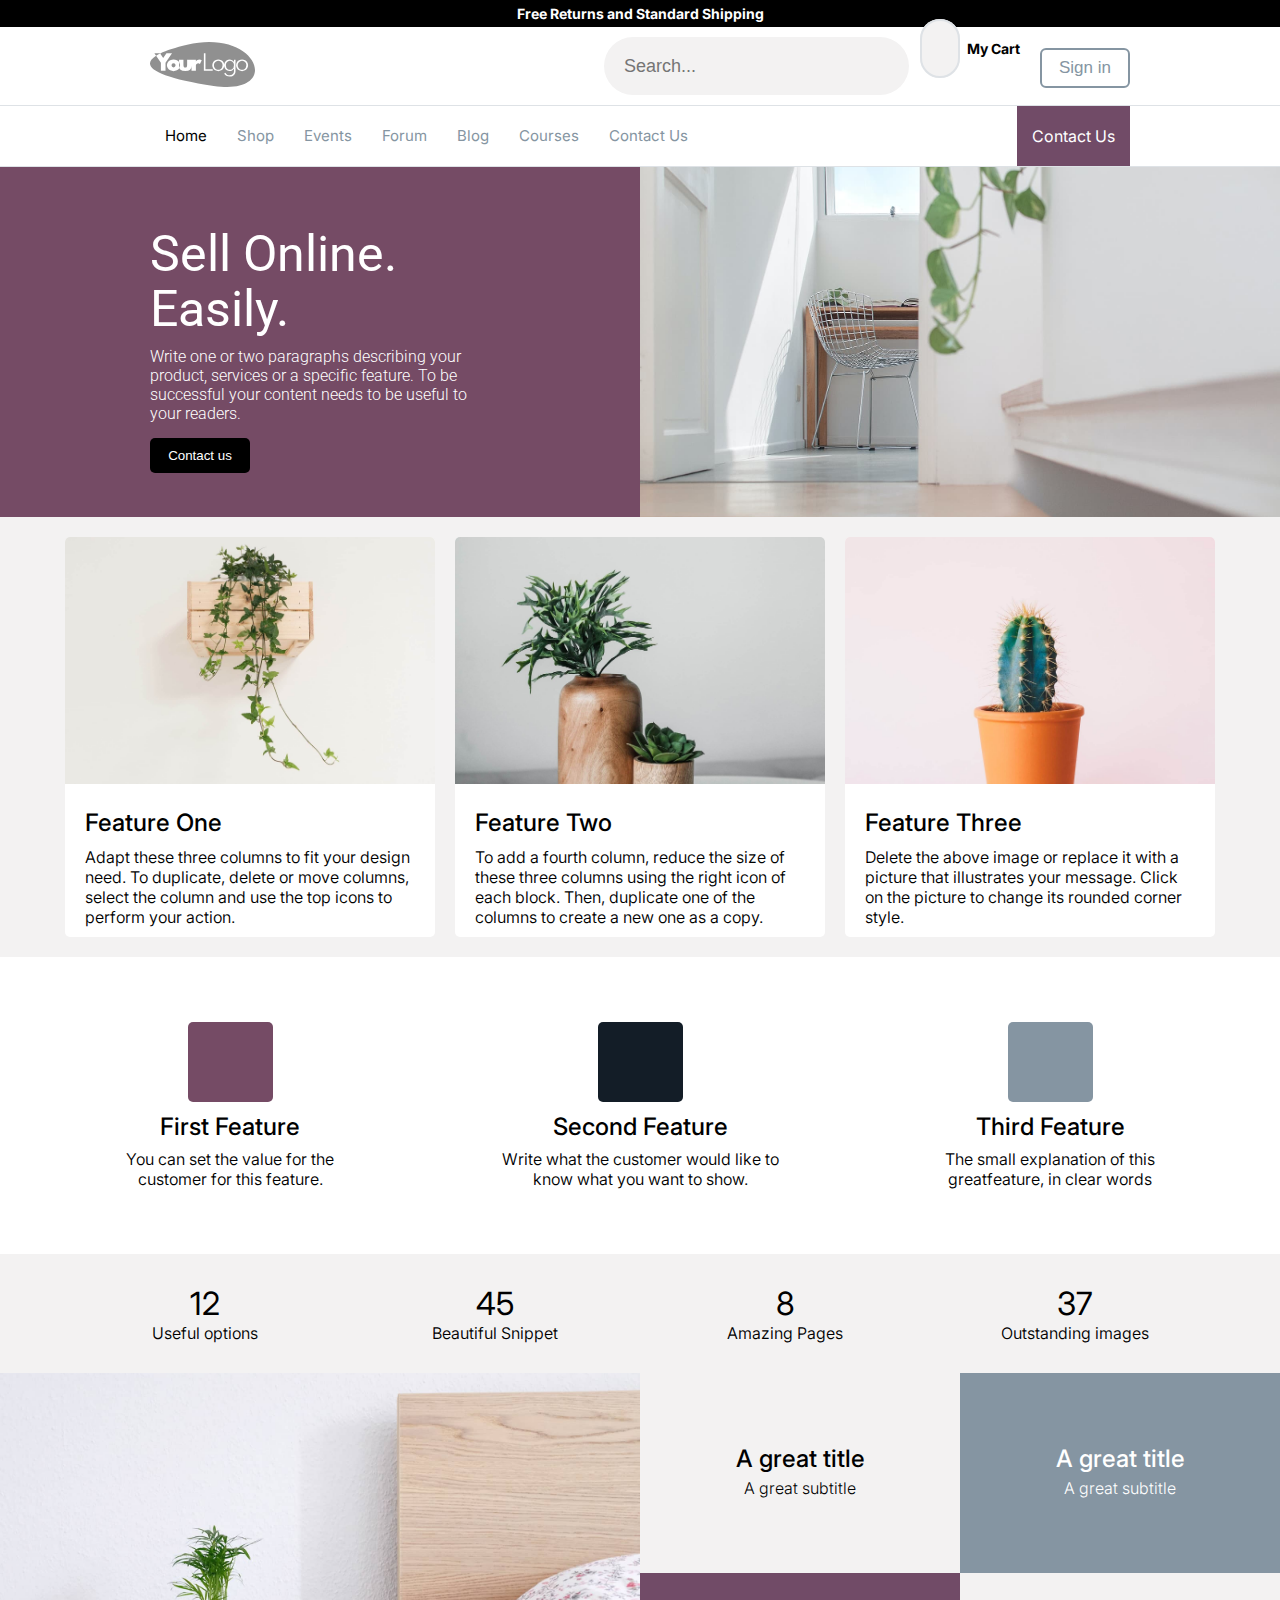
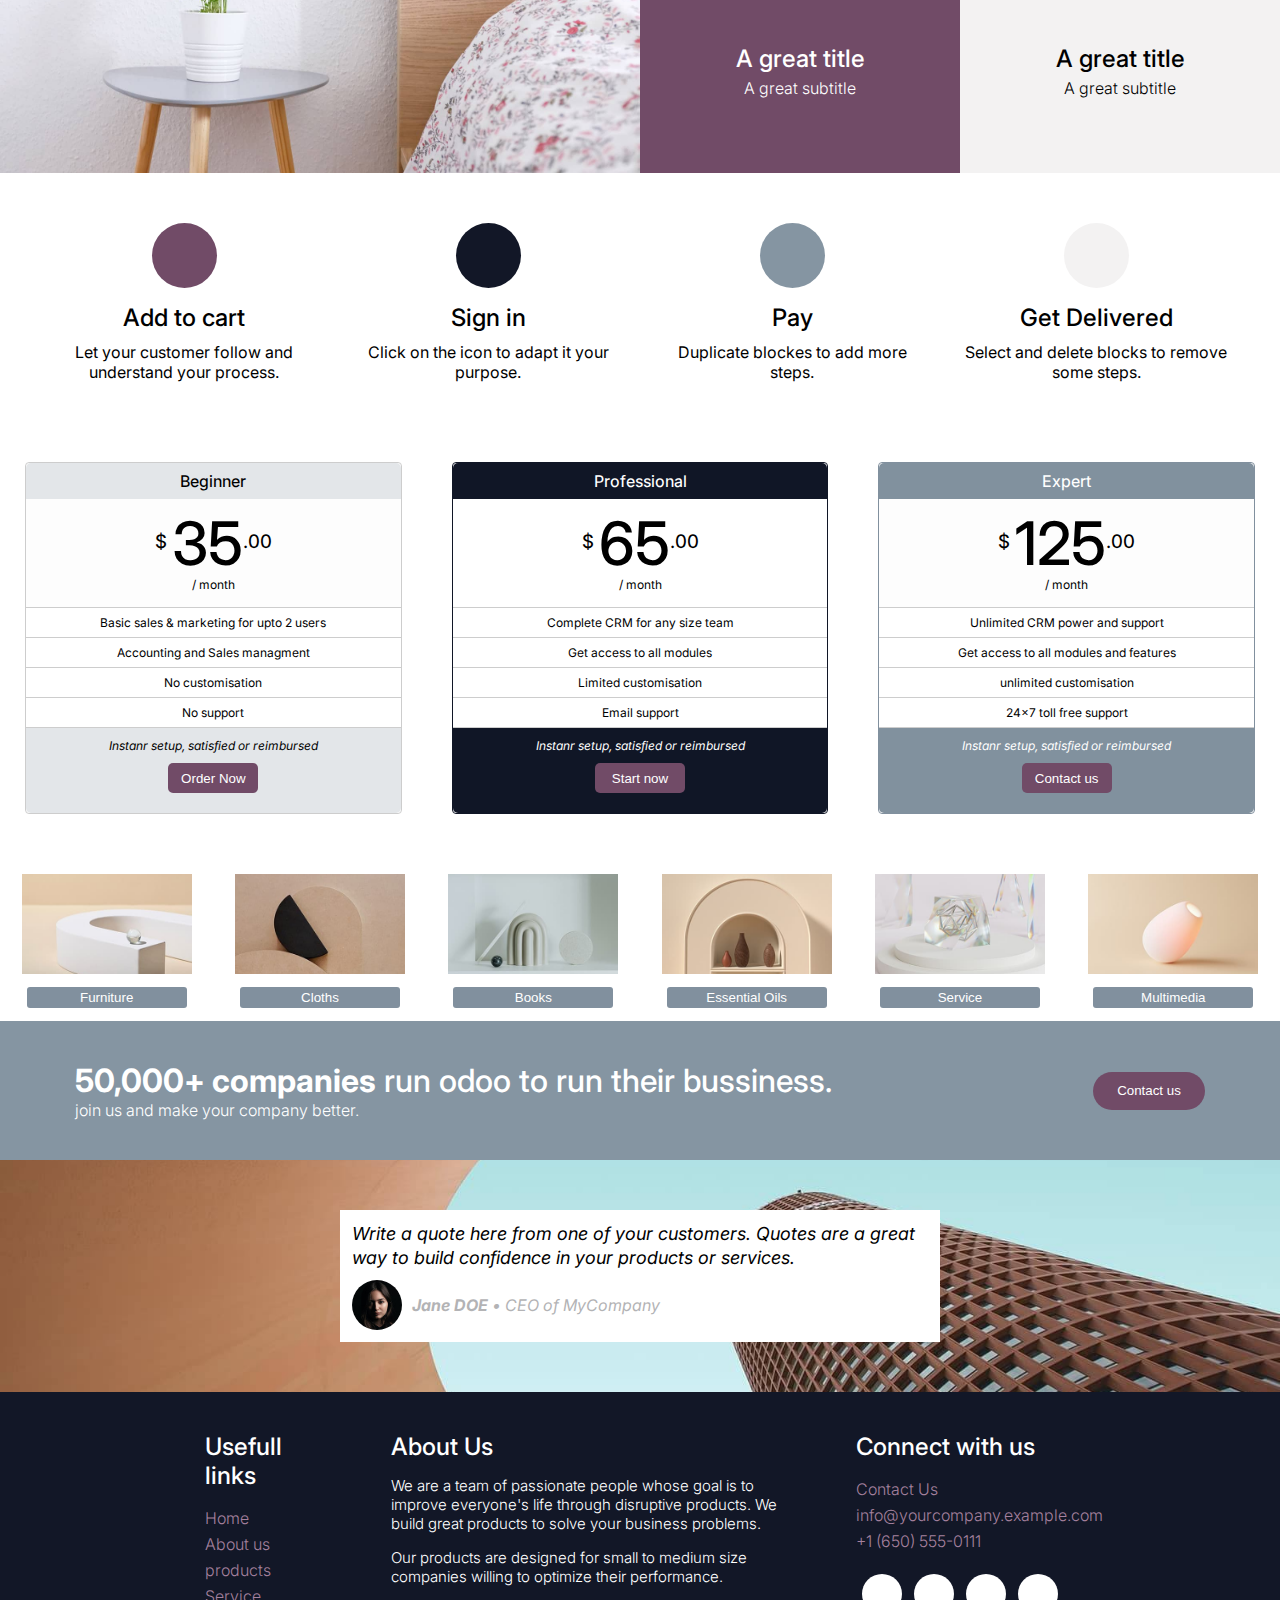
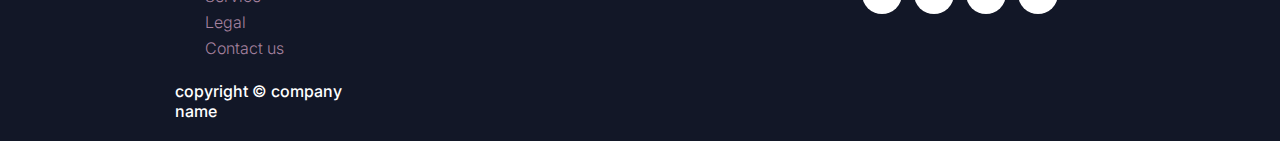
==== index.html @ 42db27fd "NEW : added html file in root and deleted test file" ====
<!DOCTYPE html>
<html lang="en">

<head>
    <meta charset="UTF-8">
    <meta name="viewport" content="width=device-width, initial-scale=1.0">
    <title>odoo - templete</title>
    <!-- CSS Links -->
    <link rel="stylesheet" href="../css/style.css">
    <!-- Font Awesome links -->
    <link rel="stylesheet" href="https://cdnjs.cloudflare.com/ajax/libs/font-awesome/6.5.2/css/all.min.css"
        integrity="sha512-SnH5WK+bZxgPHs44uWIX+LLJAJ9/2PkPKZ5QiAj6Ta86w+fsb2TkcmfRyVX3pBnMFcV7oQPJkl9QevSCWr3W6A=="
        crossorigin="anonymous" referrerpolicy="no-referrer" />
    <!-- google fonts  -->
    <link rel="preconnect" href="https://fonts.googleapis.com">
    <link rel="preconnect" href="https://fonts.gstatic.com" crossorigin>
    <link href="https://fonts.googleapis.com/css2?family=Inter:wght@100..900&display=swap" rel="stylesheet">
    <link
        href="https://fonts.googleapis.com/css2?family=Roboto:ital,wght@0,100;0,300;0,400;0,500;0,700;0,900;1,100;1,300;1,400;1,500;1,700;1,900&display=swap"
        rel="stylesheet">




</head>

<body>
    <!-- header div  -->
    <header class="header">
        <div class="top_bar">
            <h3>Free Returns and Standard Shipping</h3>
        </div>
        <div class="nav_container">


            <div class="navbar">
                <div class="logo">
                    <img src="../images/odoologo.svg" alt="logo">
                </div>
                <div class="rightnav">
                    <div class="search">

                        <form action="">
                            <input type="text" placeholder="Search..." name="search" class="search_input">
                            <button type="submit" class="search_btn"><i
                                    class="fa-solid fa-magnifying-glass search_icon"></i></button>
                        </form>
                    </div>

                    <div class="small">



                        <div class="cart_sm">
                            <i class="fa-solid fa-cart-shopping"></i>
                        </div>

                        <div class="menu_sm">
                            <i class="fa-solid fa-bars"></i>
                        </div>
                    </div>

                    <div class="cart">
                        <i class="fa-solid fa-cart-shopping cart_icon"></i> <span class="cart_span">My Cart</span>
                    </div>
                    <button class="signin">Sign in</button>
                </div>
            </div>

        </div>
        <div class="menu">
            <div class="left_menu">
                <ul class="menu_ul">
                    <a href="" class="menu_link active">
                        <li>Home</li>
                    </a>
                    <a href="" class="menu_link">
                        <li>Shop</li>
                    </a>
                    <a href="" class="menu_link">
                        <li>Events</li>
                    </a>
                    <a href="" class="menu_link">
                        <li>Forum</li>
                    </a>
                    <a href="" class="menu_link">
                        <li>Blog</li>
                    </a>
                    <a href="" class="menu_link">
                        <li>Courses</li>
                    </a>
                    <a href="" class="menu_link">
                        <li>Contact Us</li>
                    </a>

                </ul>
            </div>
            <div class="right_menu">
                <a href="" class="rightMenuLink">Contact Us</a>
            </div>
        </div>
    </header>
    <!-- main page div  -->
    <div class="main_container">
        <div class="main_left_section">
            <div class="page_content">

                <h1>Sell Online.<br>Easily.</h1>
                <p>Write one or two paragraphs describing your product, services or a specific feature. To be successful
                    your content needs to be useful to your readers.</p>
                <button>Contact us</button>
            </div>
        </div>
        <div class="main_right_section">
            <img src="../images/odoobg.jpeg" alt="Interior">
        </div>
    </div>
    <!-- card section  -->
    <div class="card_container">


        <div class="inside_section">
            <div class="card_one main_cards">
                <div class="card_top">
                    <img src="../images/box1.jpeg" alt="">
                </div>
                <div class="card_bottom">
                    <h2>Feature One</h2>
                    <p>Adapt these three columns to fit your design need. To duplicate, delete or move columns, select
                        the column and use the top icons to perform your action.</p>

                </div>
            </div>
            <div class="card_two main_cards">
                <div class="card_top">
                    <img src="../images/box2.jpeg" alt="">
                </div>
                <div class="card_bottom">
                    <h2>Feature Two</h2>
                    <p>To add a fourth column, reduce the size of these three columns using the right icon of each
                        block. Then, duplicate one of the columns to create a new one as a copy.

                    </p>
                </div>
            </div>
            <div class="card_three main_cards">
                <div class="card_top">
                    <img src="../images/box3.jpeg" alt="">
                </div>
                <div class="card_bottom">
                    <h2>Feature Three</h2>
                    <p>Delete the above image or replace it with a picture that illustrates your message. Click on the
                        picture to change its rounded corner style.</p>

                </div>
            </div>
        </div>
    </div>
    <!-- feature container  -->
    <div class="feature_container">
        <div class="feature_items">
            <div class="content_feature_items item_one">
                <div class="item_icon">
                    <i class="fa-solid fa-gear item_icon_one"></i>

                </div>
                <div class="item_text">
                    <h2>First Feature</h2>
                    <p>You can set the value for the customer for this feature.</p>
                </div>
            </div>
            <div class="item_two content_feature_items">
                <div class="item_icon">
                    <i class="fa-regular fa-image item_icon_two"></i>
                </div>
                <div class="item_text">
                    <h2>Second Feature</h2>
                    <p>Write what the customer would like to know what you want to show.</p>
                </div>
            </div>
            <div class="item_two content_feature_items">
                <div class="item_icon">
                    <i class="fa-brands fa-envira item_icon_three"></i>
                </div>
                <div class="item_text">
                    <h2>Third Feature</h2>
                    <p>The small explanation of this greatfeature, in clear words</p>
                </div>
            </div>
        </div>
    </div>
    <!-- digit section  -->
    <div class="digit_container">
        <div class="digit_container_items">
            <div class="digit_col_one digit_col">
               <div class="digit_row">
                <h1>12</h1>
                <p>Useful options</p>
               </div>
            </div>
            <div class="digit_col_two digit_col">
                <div class="digit_row">
                    <h1>45</h1>
                    <p>Beautiful Snippet</p>
                   </div>
            </div>
            <div class="digit_col_three digit_col">
                <div class="digit_row">
                    <h1>8</h1>
                    <p>Amazing Pages</p>
                   </div>
            </div>
            <div class="digit_col_four digit_col">
                <div class="digit_row">
                    <h1>37</h1>
                    <p>Outstanding images</p>
                   </div>
            </div>
        </div>
    </div>
    <!-- image with title section  -->
    <div class="portfolio_section">
        <div class="left_portfolio">
            <img src="../images/section5.jpeg" alt="">
        </div>
        <div class="right_pportfolio">
            <div class="portfolio_row_one">
                <div class="portfolio_col_one dark_color">
                    <h2>A great title</h2>
                    <p>A great subtitle</p>
                </div>
                <div class="portfolio_col_two light_color">
                    <h2>A great title</h2>
                    <p>A great subtitle</p>
                </div>
            </div>
            <div class="portfolio_row_two">
                <div class="portfolio_col_three light_color">
                    <h2>A great title</h2>
                    <p>A great subtitle</p>
                </div>
                <div class="portfolio_col_four dark_color">
                    <h2>A great title</h2>
                    <p>A great subtitle</p>
                </div>
            </div>
        </div>
    </div>
  
    <!-- explain section  -->
    <div class="explain_container">
        <div class="explain_items_container">
            
            <div class="explain_item_one explain_items">
                <i class="fas fa-shopping-basket exlain_icon_one"></i>
                <h2 class="exlain_heading">Add to cart</h2>
                <p class="exlain_para">Let your customer follow and understand your process.</p>
            </div>
            <div class="explain_item_two explain_items">
                <i class="fa-solid fa-lock exlain_icon_two"></i>
                <h2 class="exlain_heading">Sign in</h2>
                <p class="exlain_para">Click on the icon to adapt it your purpose.</p>
            </div>
            <div class="explain_item_three explain_items">
                <i class="fa-brands fa-paypal exlain_icon_three"></i>
                <h2 class="exlain_heading">Pay</h2>
                <p class="exlain_para">Duplicate blockes to add more steps.</p>
            </div>
            <div class="explain_item_four explain_items">
                <i class="fa-solid fa-plane exlain_icon_four"></i>
                <h2 class="exlain_heading">Get Delivered</h2>
                <p class="exlain_para">Select and delete blocks to remove some steps.</p>
            </div>
        </div>
    </div>
    <!-- pricing section  -->
    <div class="pricing_container">
        <div class="pricing_item">
            <div class="pricing_card_one all_item_pricing">

                <div class="pricing_card_item_one section_one card_one_section_one_bg">
                    <h4>Beginner</h4>
                </div>
            
                <div class="pricing_card_item_one section_two card_one_section_two_bg">
                    <h3> $ <span class="price_span">35</span>.00</h3>
                    <p>/ month</p>
                </div>
            
                <div class="pricing_card_item_one section_three">
                    <p>Basic sales & marketing for upto 2 users</p>
            
                </div>
            
                <div class="pricing_card_item_one section_four">
                    <p>Accounting and Sales managment</p>
            
                </div>
                <div class="pricing_card_item_one section_five">
                    <p>No customisation</p>
            
                </div>
                <div class="pricing_card_item_one section_six">
                    <p>No support</p>
            
                </div>
                <div class="pricing_card_item_one section_seven card_one_section_seven_bg">
                    <p>Instanr setup, satisfied or reimbursed</p>
                    <button class="pricing_btn">Order Now</button>
                </div>
            
            </div>
            
            <!-- second card  -->
            
            <div class="pricing_card_two all_item_pricing">
            
                <div class="pricing_card_item_two section_one card_two_section_one_bg">
                    <h4>Professional</h4>
                </div>
            
                <div class="pricing_card_item_two section_two card_two_section_two_bg">
                    <h3> $ <span class="price_span">65</span>.00</h3>
                    <p>/ month</p>
                </div>
            
                <div class="pricing_card_item_two section_three">
                    <p>Complete CRM for any size team</p>
            
                </div>
            
                <div class="pricing_card_item_two section_four">
                    <p>Get access to all modules</p>
            
                </div>
                <div class="pricing_card_item_two section_five">
                    <p>Limited customisation</p>
            
                </div>
                <div class="pricing_card_item_two section_six">
                    <p>Email support</p>
            
                </div>
                <div class="pricing_card_item_two section_seven card_two_section_seven_bg">
                    <p>Instanr setup, satisfied or reimbursed</p>
                    <button class="pricing_btn">Start now</button>
                </div>
            
            </div>
            
            
            <!-- card three  -->
            
            <div class="pricing_card_three all_item_pricing">
            
                <div class="pricing_card_item_three section_one card_three_section_one_bg">
                    <h4>Expert</h4>
                </div>
            
                <div class="pricing_card_item_three section_two card_three_section_two_bg">
                    <h3> $ <span class="price_span">125</span>.00</h3>
                    <p>/ month</p>
                </div>
            
                <div class="pricing_card_item_three section_three">
                    <p>Unlimited CRM power and support</p>
            
                </div>
            
                <div class="pricing_card_item_three section_four">
                    <p>Get access to all modules and features</p>
            
                </div>
                <div class="pricing_card_item_three section_five">
                    <p>unlimited customisation</p>
            
                </div>
                <div class="pricing_card_item_three section_six">
                    <p>24x7 toll free support </p>
            
                </div>
                <div class="pricing_card_item_three section_seven card_three_section_seven_bg">
                    <p>Instanr setup, satisfied or reimbursed</p>
                    <button class="pricing_btn">Contact us</button>
                </div>
            
            </div>
        </div>
    </div>

    <div class="products_container">
        <div class="product_row monitor_view">
            <div class="product_col product_one">
                <div class="product_img">
                    <img src="../images/product1.jpeg" alt="">
                </div>
                <div class="product_title">
                    <button class="product_btn">Furniture</button>
                </div>
            </div>
            <div class="product_col product_two">
                <div class="product_img">
                    <img src="../images/product2.jpeg" alt="">
                </div>
                <div class="product_title">
                    <button class="product_btn">Cloths</button>

                </div>
            </div>
            <div class="product_col product_three">
                <div class="product_img">
                    <img src="../images/product3.jpeg" alt="">
                </div>
                <div class="product_title">
                    <button class="product_btn">Books</button>

                </div>
            </div>
            <div class="product_col product_four">
                <div class="product_img">
                    <img src="../images/product4.jpeg" alt="">

                </div>
                <div class="product_title">
                    <button class="product_btn">Essential Oils</button>

                </div>
            </div>
            <div class="product_col product_five">
                <div class="product_img">
                    <img src="../images/product5.jpeg" alt="">

                </div>
                <div class="product_title">
                    <button class="product_btn">Service</button>

                </div>
            </div>
            <div class="product_col product_six">
                <div class="product_img">
                    <img src="../images/product6.jpeg" alt="">

                </div>
                <div class="product_title">
                    <button class="product_btn">Multimedia</button>

                </div>
            </div>

        </div>
    </div>

    <div class="contact_container">
        <div class="text_area">
            <h1><b>50,000+ companies</b> run odoo to run their bussiness.</h1>
            <p>join us and make your company better.</p>
        </div>
        <div class="contact_btn">
            <button>Contact us</button>
        </div>
    </div>

    <div class="review-section">
        <div class="review-slide">

            <div class="quote-box">
                <p class="quote">Write a quote here from one of your customers. Quotes are a great way to build confidence in your products or services.</p>
                <div class="author">
                    <img src="../images/avatar.jpeg" alt="Jane Doe" class="avatar">
                    <p class="author-info"> <b>Jane DOE </b> • CEO of MyCompany</p>
                </div>
            </div>

        </div>
    </div>

    <div class="footer_container">
        <div class="footer_items">
            <div class="footer_row_one footer_row">
                <h4>Usefull links</h4>
                <ul>
                    <li>Home</li>
                    <li>About us</li>
                    <li>products</li>
                    <li>Service</li>
                    <li>Legal</li>
                    <li>Contact us</li>
                </ul>
            </div>
            <div class="footer_row_two footer_row">
                <h4>About Us</h4>
                <p>We are a team of passionate people whose goal is to improve everyone's life through disruptive products. We build great products to solve your business problems.</p>
                <p>Our products are designed for small to medium size companies willing to optimize their performance.</p>
            </div>
            <div class="footer_row_three footer_row">
                <h4>Connect with us</h4>
                <ul>
                    <li><i class="fa-solid fa-comment"></i> Contact Us</li>
                    <li><i class="fa-solid fa-phone"></i></i> info@yourcompany.example.com</li>
                    <li><i class="fa-solid fa-envelope"></i></i> +1 (650) 555-0111</li>

                </ul>
                <div class="social_links">
                    <i class="fa-brands fa-facebook-f "></i>
                    <i class="fa-brands fa-x-twitter "></i>
                    <i class="fa-brands fa-linkedin-in "></i>
                    <i class="fa-solid fa-house "></i>
                </div>
            </div>
            <div class="copyright_area">
                <p>copyright &copy; company name</p>
            </div>
        </div>
    </div>
   
</body>

</html>
---- css/style.css ----
@import url('https://fonts.googleapis.com/css2?family=Inter:wght@100..900&display=swap');
@import url('https://fonts.googleapis.com/css2?family=Roboto:ital,wght@0,100;0,300;0,400;0,500;0,700;0,900;1,100;1,300;1,400;1,500;1,700;1,900&display=swap');

/* General CSS */

* {
    margin: 0;
    padding: 0;

}

.small {
    display: none;
}

.review_container {
    display: flex;
    justify-content: center;
    background: url(../images/sliderimg.jpeg);
    height: 300px;
    width: 100%;
    object-fit: cover;

}

.review-section {
    background-image: url('/images/sliderimg.jpeg'); 
    background-size: cover;
    background-position: center;
    padding: 50px 0;
    display: flex;
    justify-content: center;
    align-items: center;
}

.review-slide {
    display: flex;
    align-items: center;
    width: 80%;
    max-width: 600px;
}


.quote-box {
    background-color: white;
    padding: 12px 12px;
    position: relative;
    font-family: 'Inter';
    font-weight: 400;
    font-style: italic;
    line-height: 24px;
}

.quote {
    font-size: 18px;
    margin: 0 0 10px;
}

.author {
    display: flex;
    align-items: center;
  
}

.avatar {
    width: 50px;
    height: 50px;
    border-radius: 50%;
    margin-right: 10px;
}

.author-info {
    font-family: 'Inter';
    font-weight: 400;
    color: #b3b3b5;
}




/* this items will be displyed on in mobile and tablet */

/* Big screen */
@media only screen And (min-width: 1400px) {


    .top_bar {
        background-color: black;
        color: white;
        display: flex;
        justify-content: center;
        padding: 5px 0;

        font-family: 'Inter';
        font-size: 12px;


    }

    .navbar {
        border-bottom: 1px solid #dee2e6;
        padding: 10px 175px;
        display: flex;
        justify-content: space-between;
        align-items: center;
        box-sizing: border-box;
        font-family: 'Inter';
        font-size: 12px;
    }

    .logo {
        width: 105px;
    }

    .rightnav {
        display: flex;

    }

    .search_input {
        height: 58px;
        width: 285px;
        border: none;
        background-color: #f3f2f2;
        border-radius: 45px;
        padding-left: 20px;
        font-size: 18px;

    }

    .search_btn {

        background-color: #f3f2f2;
        border: none;
        position: relative;
        right: 38px;
        font-size: 18px;

    }

    .cart {
        padding-left: 35px;
    }

    .cart_icon {
        background-color: #f3f2f2;
        font-size: 15px;
        padding: 18px;
        border: 2px solid #dee2e6;
        border-radius: 30px;
        position: relative;
        right: 27px;
        top: 2px;
    }

    .cart_span {
        font-weight: bold;
        font-size: 14px;
        position: relative;
        right: 20px;
        top: 2px;

    }

    .signin {
        height: 40px;
        width: 90px;
        background-color: #ffffff;
        border: 2px solid #8595a2;
        border-radius: 6px;
        position: relative;
        top: 11px;
        font-size: 17px;
        color: #8595a2;
    }

    .menu {
        display: flex;
        justify-content: space-between;
        padding: 0px 175px;
        border-bottom: 1px solid #dee2e6;



    }

    .menu_ul {
        display: flex;
        list-style: none;
    }

    .menu_link {
        color: #8595a2;
        padding: 20px 15px;
        font-size: 15px;
        font-family: 'Inter';
        text-decoration: none;
    }

    .menu_ul,
    .active {
        color: black;

    }

    .right_menu {
        display: flex;
        align-items: center;
    }

    .rightMenuLink {
        padding: 20px 15px;
        color: white;
        font-size: 16px;
        background-color: #714b67;
        text-decoration: none;
        font-family: 'Inter';

    }

    .main_container {
        display: flex;
        width: 100%;
        height: 350px;
        overflow: hidden;
        flex-direction: row;
    }

    .main_left_section {
        background-color: #754b65;
        color: white;
        width: 40%;
        display: flex;
        flex-direction: column;

    }


    .page_content {

        padding: 20px 53px;
        position: relative;
        top: 60px;

    }

    .page_content h1 {
        font-family: "Roboto", sans-serif;
        font-weight: 400;
        font-style: normal;
        font-size: 50px;
        line-height: 55px;
    }

    .page_content p {
        font-family: "Roboto", sans-serif;
        font-weight: 300;
        font-style: normal;
        padding: 10px 0;
    }

    .page_content button {
        width: 100px;
        height: 35px;
        background-color: black;
        margin: 5px 0;
        color: #ffffff;
        border: none;
        border-radius: 5px;
    }

    .main_right_section {
        width: 60%;
    }

    .main_right_section img {
        width: 100%;
        height: 100%;
        object-fit: cover;
    }

    .card_container {
        background-color: #f3f2f2;
        box-sizing: border-box;


    }

    .inside_section {

        display: flex;
        justify-content: center;
        align-items: center;
        flex-wrap: wrap;
        padding: 0px 0;

    }

    .main_cards {
        background-color: #ffffff;
        border-radius: 5px;
        height: 420px;
        width: 390px;
        margin: 20px 30px;

    }

    .card_bottom {

        padding: 10px 20px;

    }

    .card_bottom h2 {
        font-family: 'Inter';
        font-weight: 500;
        padding: 10px 0;
    }

    .card_bottom p {
        font-family: 'Inter';
        font-weight: 350;

    }

    .card_top img {
        width: 100%;
        height: 100%;
        object-fit: cover;

        border-radius: 5px 5px 0 0;

    }

    .feature_items {
        box-sizing: border-box;
        /* padding: 20px 175px; */
        display: flex;
        justify-content: center;
        flex-wrap: wrap;
    }

    .content_feature_items {
        width: 20rem;
        margin: 65px 73px;

    }

    .item_icon {
        display: flex;
        justify-content: center;


    }

    .item_text {
        padding: 0px 20px;
    }

    .item_icon i {
        display: flex;
        justify-content: center;
        font-size: 30px;
        width: 85px;
        height: 80px;
        align-items: center;
        border-radius: 5px;
    }

    .item_icon_one {
        background-color: #754b65;
        color: #ffffff;
    }

    .item_icon_two {
        background-color: rgb(19, 29, 39);
        color: #ffffff;
    }

    .item_icon_three {
        background-color: #8595a2;
        color: #ffffff;
    }

    .item_text h2 {
        font-family: 'Inter';
        font-weight: 500;
        display: flex;
        justify-content: center;
        padding: 10px 0 8px 0px;

    }

    .item_text p {
        font-family: 'Inter';
        font-weight: 350;
        display: flex;
        text-align: center;


    }

    .digit_container {
        background-color: #f3f2f2;
        box-sizing: border-box;

    }

    .digit_container_items {
        display: flex;
        justify-content: center;

    }

    .digit_col {
        width: 15rem;
        margin: 30px 50px;

    }

    .digit_row h1 {
        display: flex;
        justify-content: center;
        font-family: 'Inter';
        font-weight: 400;
    }

    .digit_row p {
        display: flex;
        justify-content: center;

        font-family: 'Inter';
        font-weight: 350;
    }

    .portfolio_section {
        width: 100%;
        display: flex;
        flex-direction: row;
        height: 400px;
        overflow: hidden;
    }

    .left_portfolio {
        width: 50%;
        display: flex;
        flex-direction: column;
    }

    .left_portfolio img {
        width: 100%;
        height: 100%;
        object-fit: cover;


    }

    .right_pportfolio {
        width: 50%;
        display: flex;

    }

    .portfolio_row_one {
        display: flex;
        flex-direction: column;
        width: 50%;
    }

    .portfolio_row_two {
        display: flex;
        flex-direction: column;
        width: 50%;

    }

    .portfolio_col_one {
        background-color: #f3f2f2;
        height: 50%;

        display: flex;
        flex-direction: column;
        justify-content: center;
    }

    .portfolio_col_two {
        background-color: #714b67;
        height: 50%;
        display: flex;
        flex-direction: column;
        justify-content: center;
    }

    .portfolio_col_three {
        background-color: #8595a2;
        height: 50%;
        display: flex;
        flex-direction: column;
        justify-content: center;
    }

    .portfolio_col_four {
        background-color: #f3f2f2;
        height: 50%;
        display: flex;
        flex-direction: column;
        justify-content: center;

    }

    .dark_color h2 {
        display: flex;
        justify-content: center;
        font-family: 'Inter';
        font-weight: 500;


    }

    .light_color h2 {
        display: flex;
        justify-content: center;
        font-family: 'Inter';
        font-weight: 500;
        color: #ffffff;


    }

    .dark_color p {
        display: flex;
        justify-content: center;
        font-family: 'Inter';
        font-weight: 300;
        padding: 5px 0;


    }

    .light_color p {
        display: flex;
        justify-content: center;
        font-family: 'Inter';
        font-weight: 300;
        padding: 5px 0;
        color: #ffffff;

    }

    .explain_container {
        box-sizing: border-box;

    }

    .explain_items_container {
        display: flex;
        width: 100%;
        justify-content: center;
        align-items: center;
    }

    .explain_items {
        display: flex;
        justify-content: center;
        align-items: center;
        flex-direction: column;
        padding: 50px 65px;
        box-sizing: border-box;
        width: 22rem;


    }


    .exlain_icon_one {
        background-color: #714b67;
        color: #ffffff;

    }

    .exlain_icon_two {
        background-color: #121727;
        color: #ffffff;
    }

    .exlain_icon_three {
        background-color: #8595a2;
        color: #ffffff;
    }

    .exlain_icon_four {
        background-color: #f3f2f2;
        color: #121727;

    }

    .explain_items i {
        display: flex;
        justify-content: center;
        align-items: center;
        font-size: 26px;
        height: 65px;
        width: 65px;
        border-radius: 50px;
    }

    .exlain_heading {
        font-family: 'Inter';
        font-weight: 500;
        padding: 15px 0px 10px 0;
    }

    .exlain_para {
        font-family: 'Inter';
        font-weight: 400;
        box-sizing: border-box;
        text-align: center;

    }

    .pricing_item {
        display: flex;
        justify-content: center;
        box-sizing: border-box;
        margin: 30px 0;
        align-items: center;

    }

    .section_two {
        padding: 6px 0 15px 0;
        border-bottom: 1px solid #cdcdcd;

    }

    .section_seven {
        padding: 10px 0;
    }

    .section_seven p {
        font-style: italic;
        padding: 10px 0 0 0;
    }

    .section_one h4 {
        font-family: 'Inter';
        font-weight: 450;
        padding: 8px 0;
    }

    .section_two h3 {
        font-family: 'Inter';
        font-weight: 450;
        position: relative;
        bottom: 15px;

    }

    .price_span {
        font-size: 60px;
        font-family: 'Inter';
        font-weight: 500;
        position: relative;
        top: 17px;

    }

    .pricing_card_one {
        border: 1px solid #cdcdcd;
        border-radius: 4px;
        width: 26rem;
        margin: 0 25px;
    }

    .pricing_card_item_one {
        display: flex;
        justify-content: center;
        align-items: center;
        flex-direction: column;
        width: 100%;
    }

    .card_one_section_one_bg {
        background-color: #e3e6e9;
        border-radius: 5px 5px 0 0px;
    }

    .card_one_section_two_bg {
        background-color: #fdfdfd;
    }

    .card_one_section_seven_bg {
        background-color: #e3e6e9;
        border-radius: 0 0 5px 5px;
    }

    .pricing_card_two {
        border: 1px solid #101626;
        border-radius: 4px;
        width: 26rem;
        margin: 0 25px;
    }

    .pricing_card_item_two {
        display: flex;
        justify-content: center;
        align-items: center;
        flex-direction: column;
        width: 100%;
    }

    .card_two_section_one_bg {
        background-color: #101626;
        color: white;
        border-radius: 5px 5px 0 0;
    }

    .card_three_section_one_bg {
        background-color: #101626;
        color: white;
        border-radius: 5px 5px 0 0;
    }

    .section_three,
    .section_four,
    .section_five,
    .section_six {
        padding: 7px 0px;
        border-bottom: 1px solid #cdcdcd;

    }

    .pricing_card_item_one p {
        padding: 0 15px;
        font-family: 'Inter';
        font-weight: 400;
        font-size: 12px;
    }

    .pricing_card_item_two p {
        padding: 0 15px;
        font-family: 'Inter';
        font-weight: 400;
        font-size: 12px;
    }

    .pricing_card_item_three p {
        padding: 0 15px;
        font-family: 'Inter';
        font-weight: 400;
        font-size: 12px;
    }

    .card_two_section_seven_bg {
        background-color: #101626;
        border-radius: 0 0 5px 5px;
        color: #ffffff;
    }

    .pricing_card_three {
        border: 1px solid #81909e;
        border-radius: 4px;
        width: 26rem;
        margin: 0 25px;
    }

    .card_three_section_one_bg {
        background-color: #101626;
        color: white;
        border-radius: 5px 5px 0 0;
    }

    .pricing_card_item_three {
        display: flex;
        justify-content: center;
        align-items: center;
        flex-direction: column;
        width: 100%;
    }

    .card_three_section_one_bg {
        background-color: #81919e;
        border-radius: 5px 5px 0 0px;
    }

    .card_three_section_two_bg {
        background-color: #fdfdfd;
    }

    .card_three_section_seven_bg {
        background-color: #81919e;
        border-radius: 0 0 5px 5px;
        color: #ffffff;
    }

    .pricing_btn {
        width: 90px;
        border: none;
        height: 30px;
        background-color: #714b67;
        color: #ffffff;
        border-radius: 5px;
        margin: 10px 0;
    }

    .pricing_container {
        width: 100%;

    }

    .monitor_view {
        display: flex;
        justify-content: space-around;
        align-items: center;
        box-sizing: border-box;
        flex-direction: row;
        padding-top: 30px;

    }

    .product_col {
        display: flex;
        justify-content: space-around;
        align-items: center;
        box-sizing: border-box;
        flex-direction: column;
    }

    .product_img {
        width: 170px;
        height: 100px;
        margin: 0px 10px;

    }

    .product_img img {
        width: 100%;
        height: 100%;
        object-fit: cover;
    }

    .product_btn {
        width: 185px;
        margin: 13px 0;
        height: 21px;
        background: #81909e;
        border: none;
        border-radius: 3px;
        color: #ffffff;

    }

    .contact_container {
        background-color: #8595a2;
        padding: 40px 175px;
        display: flex;
        justify-content: space-between;
    }

    .text_area h1 {
        color: #ffffff;
        font-family: 'Inter';
        font-weight: 500;

    }

    .text_area p {
        color: #ffffff;
        font-family: 'Inter';
        font-weight: 300;

    }

    .contact_btn {
        display: flex;
        justify-content: right;
        align-items: center;

    }

    .contact_btn button {
        border: none;
        width: 112px;
        height: 38px;
        border-radius: 25px;
        color: #ffffff;
        background-color: #714b67;
    }

    .footer_container{
        background-color: #121727;
        color: #ffffff;
    }
    
    .footer_items{
        padding: 20px 175px;
        display: grid;
        grid-template-columns: 20% 50% 30%;
    }
    
    .footer_row{
        padding: 20px 30px;
    }
    
    .footer_row h4{
        font-family: 'Inter';
        font-weight: 500;
        padding-bottom: 15px;
       font-size: 24px;
    }
    
    .footer_row p{
        font-family: 'Inter';
        font-weight: 300;
        padding-bottom: 15px;
        font-size: 15px;
    }
    
    .footer_row ul{
        list-style: none;
    }
    
    .footer_row li{
        padding: 3px 0;
        font-family: 'Inter';
        font-weight: 300;
        color: #a5819e;
    }
    
    .social_links{
        
        display: flex;
      
    }
    
    .social_links i{
        background-color: #ffffff;
        height: 40px;
        width: 40px;
        color:#101626;
        display: flex;
        justify-content: center;
        align-items: center;
        margin: 20px 6px;
        border-radius: 25px;
        
    }
    
    .copyright_area p{
        font-family: 'Inter';
        font-weight: 500;
    }


}

/* end of big screen */


/* laptop screen  */
@media only screen And (min-width: 1250px) And (max-width: 1400px) {


    .top_bar {
        background-color: black;
        color: white;
        display: flex;
        justify-content: center;
        padding: 5px 0;
        font-family: 'Inter';
        font-size: 12px;
    }

    .navbar {
        border-bottom: 1px solid #dee2e6;
        padding: 10px 150px;
        display: flex;
        justify-content: space-between;
        align-items: center;
        box-sizing: border-box;
        font-family: 'Inter';
        font-size: 12px;
    }

    .logo {
        width: 105px;
    }

    .rightnav {
        display: flex;

    }

    .search_input {
        height: 58px;
        width: 285px;
        border: none;
        background-color: #f3f2f2;
        border-radius: 45px;
        padding-left: 20px;
        font-size: 18px;

    }

    .search_btn {

        background-color: #f3f2f2;
        border: none;
        position: relative;
        right: 38px;
        font-size: 18px;

    }

    .cart {
        padding-left: 35px;
    }

    .cart_icon {
        background-color: #f3f2f2;
        font-size: 15px;
        padding: 18px;
        border: 2px solid #dee2e6;
        border-radius: 30px;
        position: relative;
        right: 27px;
        top: 2px;
    }

    .cart_span {
        font-weight: bold;
        font-size: 14px;
        position: relative;
        right: 20px;
        top: 2px;

    }

    .signin {
        height: 40px;
        width: 90px;
        background-color: #ffffff;
        border: 2px solid #8595a2;
        border-radius: 6px;
        position: relative;
        top: 11px;
        font-size: 17px;
        color: #8595a2;
    }

    .menu {
        display: flex;
        justify-content: space-between;
        padding: 0px 150px;
        border-bottom: 1px solid #dee2e6;

    }

    .menu_ul {
        display: flex;
        list-style: none;
    }

    .menu_link {
        color: #8595a2;
        padding: 20px 15px;
        font-size: 15px;
        font-family: 'Inter';
        text-decoration: none;
    }

    .menu_ul,
    .active {
        color: black;
    }

    .right_menu {
        display: flex;
        align-items: center;
    }

    .rightMenuLink {
        padding: 20px 15px;
        color: white;
        font-size: 16px;
        background-color: #714b67;
        font-family: 'Inter';
        text-decoration: none;


    }

    .main_container {
        display: flex;
        width: 100%;
        height: 350px;
        overflow: hidden;
        flex-direction: row;
    }

    .main_left_section {
        background-color: #754b65;
        color: white;
        width: 50%;
        display: flex;
        flex-direction: column;

    }


    .page_content {

        padding: 0 150px;
        position: relative;
        top: 60px;

    }

    .page_content h1 {
        font-family: "Roboto", sans-serif;
        font-weight: 400;
        font-style: normal;
        font-size: 50px;
        line-height: 55px;
    }

    .page_content p {
        font-family: "Roboto", sans-serif;
        font-weight: 300;
        font-style: normal;
        padding: 10px 0;
    }

    .page_content button {
        width: 100px;
        height: 35px;
        background-color: black;
        margin: 5px 0;
        color: #ffffff;
        border: none;
        border-radius: 5px;
    }

    .main_right_section {
        width: 50%;
    }

    .main_right_section img {
        width: 100%;
        height: 100%;
        object-fit: cover;
    }

    .card_container {
        background-color: #f3f2f2;
        box-sizing: border-box;


    }

    .inside_section {

        display: flex;
        justify-content: center;
        align-items: center;
        flex-wrap: wrap;
        padding: 0px 0;

    }

    .main_cards {
        background-color: #ffffff;
        border-radius: 5px;
        height: 400px;
        width: 370px;
        margin: 20px 10px;

    }

    .card_bottom {

        padding: 10px 20px;

    }

    .card_bottom h2 {
        font-family: 'Inter';
        font-weight: 500;
        padding: 10px 0;
    }

    .card_bottom p {
        font-family: 'Inter';
        font-weight: 350;

    }

    .card_top img {
        width: 100%;
        height: 100%;
        object-fit: cover;

        border-radius: 5px 5px 0 0;

    }

    .feature_items {
        box-sizing: border-box;
        /* padding: 20px 175px; */
        display: flex;
        justify-content: center;
        flex-wrap: wrap;
    }

    .content_feature_items {
        width: 20rem;
        margin: 65px 45px;

    }

    .item_icon {
        display: flex;
        justify-content: center;


    }

    .item_text {
        padding: 0px 20px;
    }

    .item_icon i {
        display: flex;
        justify-content: center;
        font-size: 30px;
        width: 85px;
        height: 80px;
        align-items: center;
        border-radius: 5px;
    }

    .item_icon_one {
        background-color: #754b65;
        color: #ffffff;
    }

    .item_icon_two {
        background-color: rgb(19, 29, 39);
        color: #ffffff;
    }

    .item_icon_three {
        background-color: #8595a2;
        color: #ffffff;
    }

    .item_text h2 {
        font-family: 'Inter';
        font-weight: 500;
        display: flex;
        justify-content: center;
        padding: 10px 0 8px 0px;

    }

    .item_text p {
        font-family: 'Inter';
        font-weight: 350;
        display: flex;
        text-align: center;


    }

    .digit_container {
        background-color: #f3f2f2;
        box-sizing: border-box;

    }

    .digit_container_items {
        display: flex;
        justify-content: center;
        /* margin: 20px 175px; */
    }

    .digit_col {
        width: 15rem;
        margin: 30px 25px;

    }

    .digit_row h1 {
        display: flex;
        justify-content: center;
        font-family: 'Inter';
        font-weight: 400;
    }

    .digit_row p {
        display: flex;
        justify-content: center;

        font-family: 'Inter';
        font-weight: 350;
    }

    .portfolio_section {
        width: 100%;
        display: flex;
        flex-direction: row;
        height: 400px;
        overflow: hidden;
    }

    .left_portfolio {
        width: 50%;
        display: flex;
        flex-direction: column;
    }

    .left_portfolio img {
        width: 100%;
        height: 100%;
        object-fit: cover;


    }

    .right_pportfolio {
        width: 50%;
        display: flex;

    }

    .portfolio_row_one {
        display: flex;
        flex-direction: column;
        width: 50%;
    }

    .portfolio_row_two {
        display: flex;
        flex-direction: column;
        width: 50%;

    }

    .portfolio_col_one {
        background-color: #f3f2f2;
        height: 50%;

        display: flex;
        flex-direction: column;
        justify-content: center;
    }

    .portfolio_col_two {
        background-color: #714b67;
        height: 50%;
        display: flex;
        flex-direction: column;
        justify-content: center;
    }

    .portfolio_col_three {
        background-color: #8595a2;
        height: 50%;
        display: flex;
        flex-direction: column;
        justify-content: center;
    }

    .portfolio_col_four {
        background-color: #f3f2f2;
        height: 50%;
        display: flex;
        flex-direction: column;
        justify-content: center;

    }

    .dark_color h2 {
        display: flex;
        justify-content: center;
        font-family: 'Inter';
        font-weight: 500;


    }

    .light_color h2 {
        display: flex;
        justify-content: center;
        font-family: 'Inter';
        font-weight: 500;
        color: #ffffff;


    }

    .dark_color p {
        display: flex;
        justify-content: center;
        font-family: 'Inter';
        font-weight: 300;
        padding: 5px 0;

    }

    .light_color p {
        display: flex;
        justify-content: center;
        font-family: 'Inter';
        font-weight: 300;
        padding: 5px 0;
        color: #ffffff;

    }

    .explain_container {
        box-sizing: border-box;

    }

    .explain_items_container {
        display: flex;
        width: 100%;
        justify-content: center;
        align-items: center;
    }

    .explain_items {
        display: flex;
        justify-content: center;
        align-items: center;
        flex-direction: column;
        padding: 50px 20px;
        box-sizing: border-box;
        width: 19rem;

    }


    .exlain_icon_one {
        background-color: #714b67;
        color: #ffffff;

    }

    .exlain_icon_two {
        background-color: #121727;
        color: #ffffff;
    }

    .exlain_icon_three {
        background-color: #8595a2;
        color: #ffffff;
    }

    .exlain_icon_four {
        background-color: #f3f2f2;
        color: #121727;

    }

    .explain_items i {
        display: flex;
        justify-content: center;
        align-items: center;
        font-size: 26px;
        height: 65px;
        width: 65px;
        border-radius: 50px;
    }

    .exlain_heading {
        font-family: 'Inter';
        font-weight: 500;
        padding: 15px 0px 10px 0;
    }

    .exlain_para {
        font-family: 'Inter';
        font-weight: 400;
        box-sizing: border-box;
        text-align: center;

    }

    .pricing_item {
        display: flex;
        justify-content: center;
        box-sizing: border-box;
        margin: 30px 0;
        align-items: center;

    }

    .section_two {
        padding: 6px 0 15px 0;
        border-bottom: 1px solid #cdcdcd;

    }

    .section_seven {
        padding: 10px 0;
    }

    .section_seven p {
        font-style: italic;
        padding: 10px 0 0 0;
    }

    .section_one h4 {
        font-family: 'Inter';
        font-weight: 450;
        padding: 8px 0;
    }

    .section_two h3 {
        font-family: 'Inter';
        font-weight: 450;
        position: relative;
        bottom: 15px;

    }

    .price_span {
        font-size: 60px;
        font-family: 'Inter';
        font-weight: 500;
        position: relative;
        top: 17px;

    }

    .pricing_card_one {
        border: 1px solid #cdcdcd;
        border-radius: 4px;
        width: 24rem;
        margin: 0 25px;
    }

    .pricing_card_item_one {
        display: flex;
        justify-content: center;
        align-items: center;
        flex-direction: column;
        width: 100%;
    }

    .card_one_section_one_bg {
        background-color: #e3e6e9;
        border-radius: 5px 5px 0 0px;
    }

    .card_one_section_two_bg {
        background-color: #fdfdfd;
    }

    .card_one_section_seven_bg {
        background-color: #e3e6e9;
        border-radius: 0 0 5px 5px;
    }

    .pricing_card_two {
        border: 1px solid #101626;
        border-radius: 4px;
        width: 24rem;
        margin: 0 25px;

    }

    .pricing_card_item_two {
        display: flex;
        justify-content: center;
        align-items: center;
        flex-direction: column;
        width: 100%;
    }

    .card_two_section_one_bg {
        background-color: #101626;
        color: white;
        border-radius: 5px 5px 0 0;
    }

    .card_three_section_one_bg {
        background-color: #101626;
        color: white;
        border-radius: 5px 5px 0 0;
    }

    .section_three,
    .section_four,
    .section_five,
    .section_six {
        padding: 7px 0px;
        border-bottom: 1px solid #cdcdcd;

    }

    .pricing_card_item_one p {
        padding: 0 15px;
        font-family: 'Inter';
        font-weight: 400;
        font-size: 12px;
    }

    .pricing_card_item_two p {
        padding: 0 15px;
        font-family: 'Inter';
        font-weight: 400;
        font-size: 12px;
    }

    .pricing_card_item_three p {
        padding: 0 15px;
        font-family: 'Inter';
        font-weight: 400;
        font-size: 12px;
    }

    .card_two_section_seven_bg {
        background-color: #101626;
        border-radius: 0 0 5px 5px;
        color: #ffffff;
    }

    .pricing_card_three {
        border: 1px solid #81909e;
        border-radius: 4px;
        width: 24rem;
        margin: 0 25px;
    }

    .card_three_section_one_bg {
        background-color: #101626;
        color: white;
        border-radius: 5px 5px 0 0;
    }

    .pricing_card_item_three {
        display: flex;
        justify-content: center;
        align-items: center;
        flex-direction: column;
        width: 100%;
    }

    .card_three_section_one_bg {
        background-color: #81919e;
        border-radius: 5px 5px 0 0px;
    }

    .card_three_section_two_bg {
        background-color: #fdfdfd;
    }

    .card_three_section_seven_bg {
        background-color: #81919e;
        border-radius: 0 0 5px 5px;
        color: #ffffff;
    }

    .pricing_btn {
        width: 90px;
        border: none;
        height: 30px;
        background-color: #714b67;
        color: #ffffff;
        border-radius: 5px;
        margin: 10px 0;
    }

    .pricing_container {
        width: 100%;

    }

    .monitor_view {
        display: flex;
        justify-content: space-around;
        align-items: center;
        box-sizing: border-box;
        flex-direction: row;
        padding-top: 30px;

    }

    .product_col {
        display: flex;
        justify-content: space-around;
        align-items: center;
        box-sizing: border-box;
        flex-direction: column;
    }

    .product_img {
        width: 170px;
        height: 100px;
        margin: 0px 10px;

    }

    .product_img img {
        width: 100%;
        height: 100%;
        object-fit: cover;
    }

    .product_btn {
        width: 160px;
        margin: 13px 0;
        height: 21px;
        background: #81909e;
        border: none;
        border-radius: 3px;
        color: #ffffff;

    }

    .contact_container {
        background-color: #8595a2;
        padding: 40px 75px;
        display: flex;
        justify-content: space-between;
    }

    .text_area h1 {
        color: #ffffff;
        font-family: 'Inter';
        font-weight: 500;

    }

    .text_area p {
        color: #ffffff;
        font-family: 'Inter';
        font-weight: 300;

    }

    .contact_btn {
        display: flex;
        justify-content: right;
        align-items: center;

    }

    .contact_btn button {
        border: none;
        width: 112px;
        height: 38px;
        border-radius: 25px;
        color: #ffffff;
        background-color: #714b67;
    }

    .footer_container{
        background-color: #121727;
        color: #ffffff;
    }
    
    .footer_items{
        padding: 20px 175px;
        display: grid;
        grid-template-columns: 20% 50% 30%;
    }
    
    .footer_row{
        padding: 20px 30px;
    }
    
    .footer_row h4{
        font-family: 'Inter';
        font-weight: 500;
        padding-bottom: 15px;
       font-size: 24px;
    }
    
    .footer_row p{
        font-family: 'Inter';
        font-weight: 300;
        padding-bottom: 15px;
        font-size: 15px;
    }
    
    .footer_row ul{
        list-style: none;
    }
    
    .footer_row li{
        padding: 3px 0;
        font-family: 'Inter';
        font-weight: 300;
        color: #a5819e;
    }
    
    .social_links{
        
        display: flex;
      
    }
    
    .social_links i{
        background-color: #ffffff;
        height: 40px;
        width: 40px;
        color:#101626;
        display: flex;
        justify-content: center;
        align-items: center;
        margin: 20px 6px;
        border-radius: 25px;
        
    }
    
    .copyright_area p{
        font-family: 'Inter';
        font-weight: 500;
    }

}

/*end of laptop screen */


/* for small laptop */

@media only screen And (min-width: 990px) And (max-width: 1250px) {


    .top_bar {
        background-color: black;
        color: white;
        display: flex;
        justify-content: center;
        padding: 5px 0;
        font-family: 'Inter';
        font-size: 12px;
    }

    .navbar {
        border-bottom: 1px solid #dee2e6;
        padding: 10px 125px;
        display: flex;
        justify-content: space-between;
        align-items: center;
        box-sizing: border-box;
        font-family: 'Inter';
        font-size: 12px;
    }

    .logo {
        width: 105px;
    }

    .rightnav {
        display: flex;

    }

    .search_input {
        height: 58px;
        width: 285px;
        border: none;
        background-color: #f3f2f2;
        border-radius: 45px;
        padding-left: 20px;
        font-size: 18px;

    }

    .search_btn {

        background-color: #f3f2f2;
        border: none;
        position: relative;
        right: 38px;
        font-size: 18px;

    }

    .cart {
        padding-left: 35px;
    }

    .cart_icon {
        background-color: #f3f2f2;
        font-size: 15px;
        padding: 18px;
        border: 2px solid #dee2e6;
        border-radius: 30px;
        position: relative;
        right: 27px;
        top: 2px;
    }

    .cart_span {
        font-weight: bold;
        font-size: 14px;
        position: relative;
        right: 20px;
        top: 2px;

    }

    .signin {
        height: 40px;
        width: 90px;
        background-color: #ffffff;
        border: 2px solid #8595a2;
        border-radius: 6px;
        position: relative;
        top: 11px;
        font-size: 17px;
        color: #8595a2;
    }

    .menu {
        display: flex;
        justify-content: space-between;
        padding: 0px 125px;
        border-bottom: 1px solid #dee2e6;


    }

    .menu_ul {
        display: flex;
        list-style: none;
    }

    .menu_link {
        color: #8595a2;
        padding: 20px 15px;
        font-size: 15px;
        font-family: 'Inter';
        text-decoration: none;
    }

    .menu_ul,
    .active {
        color: black;
    }

    .right_menu {
        display: flex;
        align-items: center;
    }

    .rightMenuLink {
        padding: 20px 15px;
        color: white;
        font-size: 16px;
        background-color: #714b67;
        font-family: 'Inter';
        text-decoration: none;


    }

    .main_container {
        display: flex;
        width: 100%;
        height: 350px;
        overflow: hidden;
        flex-direction: row;
    }

    .main_left_section {
        background-color: #754b65;
        color: white;
        width: 50%;
        display: flex;
        flex-direction: column;

    }


    .page_content {

        padding: 0 125px;
        position: relative;
        top: 60px;

    }

    .page_content h1 {
        font-family: "Roboto", sans-serif;
        font-weight: 400;
        font-style: normal;
        font-size: 50px;
        line-height: 55px;
    }

    .page_content p {
        font-family: "Roboto", sans-serif;
        font-weight: 300;
        font-style: normal;
        padding: 10px 0;
    }

    .page_content button {
        width: 100px;
        height: 35px;
        background-color: black;
        margin: 5px 0;
        color: #ffffff;
        border: none;
        border-radius: 5px;
    }

    .main_right_section {
        width: 50%;
    }

    .main_right_section img {
        width: 100%;
        height: 100%;
        object-fit: cover;
    }

    .main_container {
        display: flex;
        width: 100%;
        height: 350px;
        overflow: hidden;
        flex-direction: row;
    }

    .main_left_section {
        background-color: #754b65;
        color: white;
        width: 50%;
        display: flex;
        flex-direction: column;

    }


    .page_content {

        padding: 20px 80px;
        position: relative;
        top: 60px;

    }

    .page_content h1 {
        font-family: "Roboto", sans-serif;
        font-weight: 400;
        font-style: normal;
        font-size: 50px;
        line-height: 55px;
    }

    .page_content p {
        font-family: "Roboto", sans-serif;
        font-weight: 300;
        font-style: normal;
        padding: 10px 0;
    }

    .page_content button {
        width: 100px;
        height: 35px;
        background-color: black;
        margin: 5px 0;
        color: #ffffff;
        border: none;
        border-radius: 5px;
    }

    .main_right_section {
        width: 50%;
    }

    .main_right_section img {
        width: 100%;
        height: 100%;
        object-fit: cover;
    }

    .card_container {
        background-color: #f3f2f2;
        box-sizing: border-box;


    }

    .inside_section {

        display: flex;
        justify-content: center;
        align-items: center;
        flex-wrap: wrap;
        padding: 0px 0;





    }

    .main_cards {
        background-color: #ffffff;
        border-radius: 5px;
        height: 400px;
        width: 300px;
        margin: 20px 10px;

    }

    .card_bottom {

        padding: 10px 20px;

    }

    .card_bottom h2 {
        font-family: 'Inter';
        font-weight: 500;
        padding: 10px 0;
    }

    .card_bottom p {
        font-family: 'Inter';
        font-weight: 350;

    }

    .card_top img {
        width: 100%;
        height: 100%;
        object-fit: cover;

        border-radius: 5px 5px 0 0;

    }

    .feature_items {
        box-sizing: border-box;
        /* padding: 20px 175px; */
        display: flex;
        justify-content: center;
        flex-wrap: wrap;
    }

    .content_feature_items {
        width: 20rem;
        margin: 65px 0px;

    }

    .item_icon {
        display: flex;
        justify-content: center;


    }

    .item_text {
        padding: 0px 20px;
    }

    .item_icon i {
        display: flex;
        justify-content: center;
        font-size: 30px;
        width: 85px;
        height: 80px;
        align-items: center;
        border-radius: 5px;
    }

    .item_icon_one {
        background-color: #754b65;
        color: #ffffff;
    }

    .item_icon_two {
        background-color: rgb(19, 29, 39);
        color: #ffffff;
    }

    .item_icon_three {
        background-color: #8595a2;
        color: #ffffff;
    }

    .item_text h2 {
        font-family: 'Inter';
        font-weight: 500;
        display: flex;
        justify-content: center;
        padding: 10px 0 8px 0px;

    }

    .item_text p {
        font-family: 'Inter';
        font-weight: 350;
        display: flex;
        text-align: center;


    }

    .digit_container {
        background-color: #f3f2f2;
        box-sizing: border-box;

    }

    .digit_container_items {
        display: flex;
        justify-content: center;
        /* margin: 20px 175px; */
    }

    .digit_col {
        width: 14rem;
        margin: 30px 0;

    }

    .digit_row h1 {
        display: flex;
        justify-content: center;
        font-family: 'Inter';
        font-weight: 400;
    }

    .digit_row p {
        display: flex;
        justify-content: center;

        font-family: 'Inter';
        font-weight: 350;
    }

    .portfolio_section {
        width: 100%;
        display: flex;
        flex-direction: row;
        height: 400px;
        overflow: hidden;
    }

    .left_portfolio {
        width: 50%;
        display: flex;
        flex-direction: column;
    }

    .left_portfolio img {
        width: 100%;
        height: 100%;
        object-fit: cover;


    }

    .right_pportfolio {
        width: 50%;
        display: flex;

    }

    .portfolio_row_one {
        display: flex;
        flex-direction: column;
        width: 50%;
    }

    .portfolio_row_two {
        display: flex;
        flex-direction: column;
        width: 50%;

    }

    .portfolio_col_one {
        background-color: #f3f2f2;
        height: 50%;

        display: flex;
        flex-direction: column;
        justify-content: center;
    }

    .portfolio_col_two {
        background-color: #714b67;
        height: 50%;
        display: flex;
        flex-direction: column;
        justify-content: center;
    }

    .portfolio_col_three {
        background-color: #8595a2;
        height: 50%;
        display: flex;
        flex-direction: column;
        justify-content: center;
    }

    .portfolio_col_four {
        background-color: #f3f2f2;
        height: 50%;
        display: flex;
        flex-direction: column;
        justify-content: center;

    }

    .dark_color h2 {
        display: flex;
        justify-content: center;
        font-family: 'Inter';
        font-weight: 500;


    }

    .light_color h2 {
        display: flex;
        justify-content: center;
        font-family: 'Inter';
        font-weight: 500;
        color: #ffffff;


    }

    .dark_color p {
        display: flex;
        justify-content: center;
        font-family: 'Inter';
        font-weight: 300;
        padding: 5px 0;


    }

    .light_color p {
        display: flex;
        justify-content: center;
        font-family: 'Inter';
        font-weight: 300;
        padding: 5px 0;
        color: #ffffff;

    }

    .explain_container {
        box-sizing: border-box;

    }

    .explain_items_container {
        display: flex;
        width: 100%;
        justify-content: center;
        align-items: center;
    }

    .explain_items {
        display: flex;
        justify-content: center;
        align-items: center;
        flex-direction: column;
        padding: 50px 20px;
        box-sizing: border-box;
        width: 19rem;

    }


    .exlain_icon_one {
        background-color: #714b67;
        color: #ffffff;

    }

    .exlain_icon_two {
        background-color: #121727;
        color: #ffffff;
    }

    .exlain_icon_three {
        background-color: #8595a2;
        color: #ffffff;
    }

    .exlain_icon_four {
        background-color: #f3f2f2;
        color: #121727;

    }

    .explain_items i {
        display: flex;
        justify-content: center;
        align-items: center;
        font-size: 26px;
        height: 65px;
        width: 65px;
        border-radius: 50px;
    }

    .exlain_heading {
        font-family: 'Inter';
        font-weight: 500;
        padding: 15px 0px 10px 0;
    }

    .exlain_para {
        font-family: 'Inter';
        font-weight: 400;
        box-sizing: border-box;
        text-align: center;
        height: 45px;
        overflow: hidden;

    }

    .pricing_item {
        display: flex;
        justify-content: center;
        box-sizing: border-box;
        margin: 30px 0;
        align-items: center;

    }

    .section_two {
        padding: 6px 0 15px 0;
        border-bottom: 1px solid #cdcdcd;

    }

    .section_seven {
        padding: 10px 0;
    }

    .section_seven p {
        font-style: italic;
        padding: 10px 0 0 0;
    }

    .section_one h4 {
        font-family: 'Inter';
        font-weight: 450;
        padding: 8px 0;
    }

    .section_two h3 {
        font-family: 'Inter';
        font-weight: 450;
        position: relative;
        bottom: 15px;

    }

    .price_span {
        font-size: 60px;
        font-family: 'Inter';
        font-weight: 500;
        position: relative;
        top: 17px;

    }

    .pricing_card_one {
        border: 1px solid #cdcdcd;
        border-radius: 4px;
        width: 20rem;
        margin: 0 10px;

    }

    .pricing_card_item_one {
        display: flex;
        justify-content: center;
        align-items: center;
        flex-direction: column;
        width: 100%;
    }

    .card_one_section_one_bg {
        background-color: #e3e6e9;
        border-radius: 5px 5px 0 0px;
    }

    .card_one_section_two_bg {
        background-color: #fdfdfd;
    }

    .card_one_section_seven_bg {
        background-color: #e3e6e9;
        border-radius: 0 0 5px 5px;
    }

    .pricing_card_two {
        border: 1px solid #101626;
        border-radius: 4px;
        width: 20rem;
        margin: 0 10px;


    }

    .pricing_card_item_two {
        display: flex;
        justify-content: center;
        align-items: center;
        flex-direction: column;
        width: 100%;
    }

    .card_two_section_one_bg {
        background-color: #101626;
        color: white;
        border-radius: 5px 5px 0 0;
    }

    .card_three_section_one_bg {
        background-color: #101626;
        color: white;
        border-radius: 5px 5px 0 0;
    }

    .section_three,
    .section_four,
    .section_five,
    .section_six {
        padding: 7px 0px;
        border-bottom: 1px solid #cdcdcd;

    }

    .pricing_card_item_one p {
        padding: 0 15px;
        font-family: 'Inter';
        font-weight: 400;
        font-size: 12px;
    }

    .pricing_card_item_two p {
        padding: 0 15px;
        font-family: 'Inter';
        font-weight: 400;
        font-size: 12px;
    }

    .pricing_card_item_three p {
        padding: 0 15px;
        font-family: 'Inter';
        font-weight: 400;
        font-size: 12px;
    }

    .card_two_section_seven_bg {
        background-color: #101626;
        border-radius: 0 0 5px 5px;
        color: #ffffff;
    }

    .pricing_card_three {
        border: 1px solid #81909e;
        border-radius: 4px;
        width: 20rem;
        margin: 0 10px;

    }

    .card_three_section_one_bg {
        background-color: #101626;
        color: white;
        border-radius: 5px 5px 0 0;
    }

    .pricing_card_item_three {
        display: flex;
        justify-content: center;
        align-items: center;
        flex-direction: column;
        width: 100%;
    }

    .card_three_section_one_bg {
        background-color: #81919e;
        border-radius: 5px 5px 0 0px;
    }

    .card_three_section_two_bg {
        background-color: #fdfdfd;
    }

    .card_three_section_seven_bg {
        background-color: #81919e;
        border-radius: 0 0 5px 5px;
        color: #ffffff;
    }

    .pricing_btn {
        width: 90px;
        border: none;
        height: 30px;
        background-color: #714b67;
        color: #ffffff;
        border-radius: 5px;
        margin: 10px 0;
    }

    .monitor_view {
        display: flex;
        justify-content: space-around;
        align-items: center;
        box-sizing: border-box;
        flex-direction: row;
        padding-top: 30px;

    }

    .product_col {
        display: flex;
        justify-content: space-around;
        align-items: center;
        box-sizing: border-box;
        flex-direction: column;
        margin: 0px 6px;
    }

    .product_img {
        width: 130px;
        height: 66px;
        margin: 0px 0px;


    }

    .product_img img {
        width: 100%;
        height: 100%;
        object-fit: cover;
    }

    .product_btn {
        width: 140px;
        margin: 13px 0;
        height: 21px;
        background: #81909e;
        border: none;
        border-radius: 3px;
        color: #ffffff;

    }

    .contact_container {
        background-color: #8595a2;
        padding: 40px 75px;
        display: flex;
        justify-content: space-between;
    }

    .text_area h1 {
        color: #ffffff;
        font-family: 'Inter';
        font-weight: 500;

    }

    .text_area p {
        color: #ffffff;
        font-family: 'Inter';
        font-weight: 300;

    }

    .contact_btn {
        display: flex;
        justify-content: right;
        align-items: center;

    }

    .contact_btn button {
        border: none;
        width: 112px;
        height: 38px;
        border-radius: 25px;
        color: #ffffff;
        background-color: #714b67;
    }


    .footer_container{
        background-color: #121727;
        color: #ffffff;
    }
    
    .footer_items{
        padding: 20px 25px;
        display: grid;
        grid-template-columns: 20% 50% 30%;
    }
    
    .footer_row{
        padding: 20px 30px;
    }
    
    .footer_row h4{
        font-family: 'Inter';
        font-weight: 500;
        padding-bottom: 15px;
       font-size: 24px;
    }
    
    .footer_row p{
        font-family: 'Inter';
        font-weight: 300;
        padding-bottom: 15px;
        font-size: 15px;
    }
    
    .footer_row ul{
        list-style: none;
    }
    
    .footer_row li{
        padding: 3px 0;
        font-family: 'Inter';
        font-weight: 300;
        color: #a5819e;
    }
    
    .social_links{
        
        display: flex;
      
    }
    
    .social_links i{
        background-color: #ffffff;
        height: 40px;
        width: 40px;
        color:#101626;
        display: flex;
        justify-content: center;
        align-items: center;
        margin: 20px 6px;
        border-radius: 25px;
        
    }
    
    .copyright_area p{
        font-family: 'Inter';
        font-weight: 500;
    }

}

/* for tablet */

@media only screen And (min-width: 775px) And (max-width: 990px) {
    .top_bar {
        background-color: black;
        color: white;
        display: flex;
        justify-content: center;
        padding: 5px 0;
    }

    .navbar {
        border-bottom: 1px solid #dee2e6;
        padding: 10px 100px;
        display: flex;
        justify-content: space-between;
        align-items: center;
        box-sizing: border-box;
    }

    .logo {
        width: 105px;
    }

    .rightnav {
        display: flex;

    }

    .top_bar,
    .search,
    .cart,
    .signin,
    .menu {
        display: none;
    }

    .small {
        display: flex;
    }

    .cart_sm {
        padding: 0px 10px;
        position: relative;
        top: 4px;
        right: 2px;
    }

    .menu_sm {
        padding: 0 10px;
        font-size: 19px;

    }

    .main_container {
        display: flex;
        width: 100%;
        flex-direction: column;
    }

    .main_left_section {
        background-color: #754b65;
        color: white;
        width: 100%;
        display: flex;
        flex-direction: row;
        height: 350px;
        overflow: hidden;

    }


    .page_content {

        padding: 0 100px;
        position: relative;
        top: 60px;

    }

    .page_content h1 {
        font-family: "Roboto", sans-serif;
        font-weight: 400;
        font-style: normal;
        font-size: 50px;
        line-height: 55px;
    }

    .page_content p {
        font-family: "Roboto", sans-serif;
        font-weight: 300;
        font-style: normal;
        padding: 10px 0;
    }

    .page_content button {
        width: 100px;
        height: 35px;
        background-color: black;
        margin: 5px 0;
        color: #ffffff;
        border: none;
        border-radius: 5px;
    }

    .main_right_section {
        width: 100%;
        height: 40vh;
    }

    .main_right_section img {
        width: 100%;
        height: 100%;
        object-fit: cover;
    }

    .card_container {
        background-color: #f3f2f2;
        box-sizing: border-box;


    }

    .inside_section {

        display: flex;
        justify-content: center;
        align-items: center;
        flex-wrap: wrap;
        padding: 0px 0;

    }

    .main_cards {
        background-color: #ffffff;
        border-radius: 5px;
        height: 528px;
        width: 580px;
        margin: 20px 10px;

    }

    .card_bottom {

        padding: 10px 20px;

    }

    .card_bottom h2 {
        font-family: 'Inter';
        font-weight: 500;
        padding: 10px 0;
    }

    .card_bottom p {
        font-family: 'Inter';
        font-weight: 350;

    }

    .card_top img {
        width: 100%;
        height: 100%;
        object-fit: cover;

        border-radius: 5px 5px 0 0;

    }

    .feature_items {
        box-sizing: border-box;
        /* padding: 20px 175px; */
        display: flex;
        justify-content: center;
        flex-wrap: wrap;
    }

    .content_feature_items {
        width: 22rem;
        margin: 65px 73px;

    }

    .item_icon {
        display: flex;
        justify-content: center;


    }

    .item_text {
        padding: 0px 20px;
    }

    .item_icon i {
        display: flex;
        justify-content: center;
        font-size: 30px;
        width: 85px;
        height: 80px;
        align-items: center;
        border-radius: 5px;
    }

    .item_icon_one {
        background-color: #754b65;
        color: #ffffff;
    }

    .item_icon_two {
        background-color: rgb(19, 29, 39);
        color: #ffffff;
    }

    .item_icon_three {
        background-color: #8595a2;
        color: #ffffff;
    }

    .item_text h2 {
        font-family: 'Inter';
        font-weight: 500;
        display: flex;
        justify-content: center;
        padding: 10px 0 8px 0px;

    }

    .item_text p {
        font-family: 'Inter';
        font-weight: 350;
        display: flex;
        text-align: center;


    }

    .digit_container {
        background-color: #f3f2f2;
        box-sizing: border-box;
        padding: 20px 0;

    }

    .digit_container_items {
        display: block;


        /* margin: 20px 175px; */
    }

    .digit_col {
        width: 100%;
        margin: 30px 0;

    }

    .digit_row h1 {
        display: flex;
        justify-content: center;
        font-family: 'Inter';
        font-weight: 400;
    }

    .digit_row p {
        display: flex;
        justify-content: center;

        font-family: 'Inter';
        font-weight: 350;
    }

    .portfolio_section {
        width: 100%;
        display: block;
        overflow: hidden;
    }

    .left_portfolio {
        width: 100%;
        height: 400px;
    }

    .left_portfolio img {
        width: 100%;
        height: 100%;
        object-fit: cover;


    }

    .right_pportfolio {
        width: 100%;
        display: block;

    }

    .portfolio_row_one {
        display: block;
        width: 100%;
        height: 200px;
    }

    .portfolio_row_two {
        display: block;
        width: 100%;
        height: 200px;

    }

    .portfolio_col_one {
        background-color: #f3f2f2;
        height: 50%;

        display: flex;
        flex-direction: column;
        justify-content: center;
    }

    .portfolio_col_two {
        background-color: #714b67;
        height: 50%;
        display: flex;
        flex-direction: column;
        justify-content: center;
    }

    .portfolio_col_three {
        background-color: #8595a2;
        height: 50%;
        display: flex;
        flex-direction: column;
        justify-content: center;
    }

    .portfolio_col_four {
        background-color: #f3f2f2;
        height: 50%;
        display: flex;
        flex-direction: column;
        justify-content: center;

    }

    .dark_color h2 {
        display: flex;
        justify-content: center;
        font-family: 'Inter';
        font-weight: 500;


    }

    .light_color h2 {
        display: flex;
        justify-content: center;
        font-family: 'Inter';
        font-weight: 500;
        color: #ffffff;


    }

    .dark_color p {
        display: flex;
        justify-content: center;
        font-family: 'Inter';
        font-weight: 300;
        padding: 5px 0;



    }

    .light_color p {
        display: flex;
        justify-content: center;
        font-family: 'Inter';
        font-weight: 300;
        padding: 5px 0;
        color: #ffffff;

    }

    .explain_container {
        box-sizing: border-box;

    }

    .explain_items_container {
        display: flex;
        width: 100%;
        justify-content: center;
        align-items: center;
        flex-direction: column;
    }

    .explain_items {
        display: flex;
        justify-content: center;
        align-items: center;
        flex-direction: column;
        padding: 25px 20px;
        box-sizing: border-box;
        width: 19rem;

    }


    .exlain_icon_one {
        background-color: #714b67;
        color: #ffffff;

    }

    .exlain_icon_two {
        background-color: #121727;
        color: #ffffff;
    }

    .exlain_icon_three {
        background-color: #8595a2;
        color: #ffffff;
    }

    .exlain_icon_four {
        background-color: #f3f2f2;
        color: #121727;

    }

    .explain_items i {
        display: flex;
        justify-content: center;
        align-items: center;
        font-size: 26px;
        height: 65px;
        width: 65px;
        border-radius: 50px;
    }

    .exlain_heading {
        font-family: 'Inter';
        font-weight: 500;
        padding: 15px 0px 10px 0;
    }

    .exlain_para {
        font-family: 'Inter';
        font-weight: 400;
        box-sizing: border-box;
        text-align: center;
        height: 45px;
        overflow: hidden;

    }

    .pricing_item {
        display: flex;
        justify-content: center;
        box-sizing: border-box;
        margin: 30px 0;
        align-items: center;
        flex-direction: column;

    }

    .section_two {
        padding: 6px 0 15px 0;
        border-bottom: 1px solid #cdcdcd;

    }

    .section_seven {
        padding: 10px 0;
    }

    .section_seven p {
        font-style: italic;
        padding: 10px 0 0 0;
    }

    .section_one h4 {
        font-family: 'Inter';
        font-weight: 450;
        padding: 8px 0;
    }

    .section_two h3 {
        font-family: 'Inter';
        font-weight: 450;
        position: relative;
        bottom: 15px;

    }

    .price_span {
        font-size: 60px;
        font-family: 'Inter';
        font-weight: 500;
        position: relative;
        top: 17px;

    }

    .pricing_card_one {
        border: 1px solid #cdcdcd;
        border-radius: 4px;
        width: 27rem;
        margin: 20px 10px;

    }

    .pricing_card_item_one {
        display: flex;
        justify-content: center;
        align-items: center;
        flex-direction: column;
        width: 100%;
    }

    .card_one_section_one_bg {
        background-color: #e3e6e9;
        border-radius: 5px 5px 0 0px;
    }

    .card_one_section_two_bg {
        background-color: #fdfdfd;
    }

    .card_one_section_seven_bg {
        background-color: #e3e6e9;
        border-radius: 0 0 5px 5px;
    }

    .pricing_card_two {
        border: 1px solid #101626;
        border-radius: 4px;
        width: 27rem;
        margin: 20px 10px;


    }

    .pricing_card_item_two {
        display: flex;
        justify-content: center;
        align-items: center;
        flex-direction: column;
        width: 100%;
    }

    .card_two_section_one_bg {
        background-color: #101626;
        color: white;
        border-radius: 5px 5px 0 0;
    }

    .card_three_section_one_bg {
        background-color: #101626;
        color: white;
        border-radius: 5px 5px 0 0;
    }

    .section_three,
    .section_four,
    .section_five,
    .section_six {
        padding: 7px 0px;
        border-bottom: 1px solid #cdcdcd;

    }

    .pricing_card_item_one p {
        padding: 0 15px;
        font-family: 'Inter';
        font-weight: 400;
        font-size: 12px;
    }

    .pricing_card_item_two p {
        padding: 0 15px;
        font-family: 'Inter';
        font-weight: 400;
        font-size: 12px;
    }

    .pricing_card_item_three p {
        padding: 0 15px;
        font-family: 'Inter';
        font-weight: 400;
        font-size: 12px;
    }

    .card_two_section_seven_bg {
        background-color: #101626;
        border-radius: 0 0 5px 5px;
        color: #ffffff;
    }

    .pricing_card_three {
        border: 1px solid #81909e;
        border-radius: 4px;
        width: 27rem;
        margin: 20px 10px;

    }

    .card_three_section_one_bg {
        background-color: #101626;
        color: white;
        border-radius: 5px 5px 0 0;
    }

    .pricing_card_item_three {
        display: flex;
        justify-content: center;
        align-items: center;
        flex-direction: column;
        width: 100%;
    }

    .card_three_section_one_bg {
        background-color: #81919e;
        border-radius: 5px 5px 0 0px;
    }

    .card_three_section_two_bg {
        background-color: #fdfdfd;
    }

    .card_three_section_seven_bg {
        background-color: #81919e;
        border-radius: 0 0 5px 5px;
        color: #ffffff;
    }

    .pricing_btn {
        width: 90px;
        border: none;
        height: 30px;
        background-color: #714b67;
        color: #ffffff;
        border-radius: 5px;
        margin: 10px 0;
    }

    .pricing_container {
        width: 100%;

    }

    .monitor_view {
        display: grid;
        grid-template-columns: auto auto auto;
        justify-content: center;
        align-items: center;
        box-sizing: border-box;

        padding-top: 30px;

    }



    .product_col {
        display: flex;
        justify-content: space-around;
        align-items: center;
        box-sizing: border-box;
        flex-direction: column;
        margin: 10px 20px;
    }

    .product_img {
        width: 180px;
        height: 100px;
        margin: 0px 10px;

    }

    .product_img img {
        width: 100%;
        height: 100%;
        object-fit: cover;
    }

    .product_btn {
        width: 200px;
        margin: 13px 0;
        height: 21px;
        background: #81909e;
        border: none;
        border-radius: 3px;
        color: #ffffff;

    }

    .contact_container {
        background-color: #8595a2;
        padding: 40px 75px;
        display: flex;
        justify-content: space-between;
    }

    .text_area h1 {
        color: #ffffff;
        font-family: 'Inter';
        font-weight: 500;

    }

    .text_area p {
        color: #ffffff;
        font-family: 'Inter';
        font-weight: 300;

    }

    .contact_btn {
        display: flex;
        justify-content: right;
        align-items: center;

    }

    .contact_btn button {
        border: none;
        width: 112px;
        height: 38px;
        border-radius: 25px;
        color: #ffffff;
        background-color: #714b67;
    }

    .footer_container{
        background-color: #121727;
        color: #ffffff;
    }
    
    .footer_items{
        padding: 20px 25px;
        display: grid;
        grid-template-columns: 75%;
        
    }
    
    .footer_row{
        padding: 20px 30px;
        display: flex;
        justify-content: center;
        flex-direction: column;
    }
    
    .footer_row h4{
        font-family: 'Inter';
        font-weight: 500;
        padding-bottom: 15px;
       font-size: 24px;
    }
    
    .footer_row p{
        font-family: 'Inter';
        font-weight: 300;
        padding-bottom: 15px;
        font-size: 15px;
    }
    
    .footer_row ul{
        list-style: none;
    }
    
    .footer_row li{
        padding: 3px 0;
        font-family: 'Inter';
        font-weight: 300;
        color: #a5819e;
    }
    
    .social_links{
        
        display: flex;
      
    }
    
    .social_links i{
        background-color: #ffffff;
        height: 40px;
        width: 40px;
        color:#101626;
        display: flex;
        justify-content: center;
        align-items: center;
        margin: 20px 6px;
        border-radius: 25px;
        
    }
    
    .copyright_area p{
        font-family: 'Inter';
        font-weight: 500;
    }


}

/* for mobile view */

@media only screen And (max-width: 775px) {

    .top_bar {
        background-color: black;
        color: white;
        display: flex;
        justify-content: center;
        padding: 5px 0;
    }

    .navbar {
        border-bottom: 1px solid #dee2e6;
        padding: 10px 25px;
        display: flex;
        justify-content: space-between;
        align-items: center;
        box-sizing: border-box;
    }

    .logo {
        width: 105px;
    }

    .rightnav {
        display: flex;

    }

    .top_bar,
    .search,
    .cart,
    .signin,
    .menu {
        display: none;
    }

    .small {
        display: flex;
    }

    .cart_sm {
        padding: 0px 10px;
        position: relative;
        top: 4px;
        right: 2px;
    }

    .menu_sm {
        padding: 0 10px;
        font-size: 19px;

    }

    .main_container {
        display: flex;
        width: 100%;
        flex-direction: column;
    }

    .main_left_section {
        background-color: #754b65;
        color: white;
        width: 100%;
        display: flex;
        flex-direction: row;
        height: 350px;
        overflow: hidden;


    }


    .page_content {

        padding: 0 25px;
        position: relative;
        top: 60px;

    }

    .page_content h1 {
        font-family: "Roboto", sans-serif;
        font-weight: 400;
        font-style: normal;
        font-size: 50px;
        line-height: 55px;
    }

    .page_content p {
        font-family: "Roboto", sans-serif;
        font-weight: 300;
        font-style: normal;
        padding: 10px 0;
    }

    .page_content button {
        width: 100px;
        height: 35px;
        background-color: black;
        margin: 5px 0;
        color: #ffffff;
        border: none;
        border-radius: 5px;
    }

    .main_right_section {
        display: none;
    }


    .card_container {
        background-color: #f3f2f2;
        box-sizing: border-box;


    }

    .inside_section {

        display: flex;
        justify-content: center;
        align-items: center;
        flex-wrap: wrap;
        padding: 0px 0;


    }

    .main_cards {
        background-color: #ffffff;
        border-radius: 5px;
        height: 418px;
        width: 400px;
        margin: 20px 30px;

    }

    .card_bottom {

        padding: 10px 20px;

    }

    .card_bottom h2 {
        font-family: 'Inter';
        font-weight: 500;
        padding: 10px 0;
    }

    .card_bottom p {
        font-family: 'Inter';
        font-weight: 350;

    }

    .card_top img {
        width: 100%;
        height: 100%;
        object-fit: cover;

        border-radius: 5px 5px 0 0;

    }

    .feature_items {
        box-sizing: border-box;
        /* padding: 20px 175px; */
        display: flex;
        justify-content: center;
        flex-wrap: wrap;
    }

    .content_feature_items {
        width: 25rem;
        margin: 65px 0;

    }

    .item_icon {
        display: flex;
        justify-content: center;


    }

    .item_text {
        padding: 0px 20px;
    }

    .item_icon i {
        display: flex;
        justify-content: center;
        font-size: 30px;
        width: 85px;
        height: 80px;
        align-items: center;
        border-radius: 5px;
    }

    .item_icon_one {
        background-color: #754b65;
        color: #ffffff;
    }

    .item_icon_two {
        background-color: rgb(19, 29, 39);
        color: #ffffff;
    }

    .item_icon_three {
        background-color: #8595a2;
        color: #ffffff;
    }

    .item_text h2 {
        font-family: 'Inter';
        font-weight: 500;
        display: flex;
        justify-content: center;
        padding: 10px 0 8px 0px;

    }

    .item_text p {
        font-family: 'Inter';
        font-weight: 350;
        display: flex;
        text-align: center;


    }

    .digit_container {
        background-color: #f3f2f2;
        box-sizing: border-box;
        padding: 20px 0;

    }

    .digit_container_items {
        display: block;


        /* margin: 20px 175px; */
    }

    .digit_col {
        width: 100%;
        margin: 30px 0;

    }

    .digit_row h1 {
        display: flex;
        justify-content: center;
        font-family: 'Inter';
        font-weight: 400;
    }

    .digit_row p {
        display: flex;
        justify-content: center;

        font-family: 'Inter';
        font-weight: 350;
    }

    .portfolio_section {
        width: 100%;
        display: block;
        overflow: hidden;
    }

    .left_portfolio {
        width: 100%;
        height: 400px;
    }

    .left_portfolio img {
        width: 100%;
        height: 100%;
        object-fit: cover;


    }

    .right_pportfolio {
        width: 100%;
        display: block;

    }

    .portfolio_row_one {
        display: block;
        width: 100%;
        height: 200px;
    }

    .portfolio_row_two {
        display: block;
        width: 100%;
        height: 200px;

    }

    .portfolio_col_one {
        background-color: #f3f2f2;
        height: 50%;

        display: flex;
        flex-direction: column;
        justify-content: center;
    }

    .portfolio_col_two {
        background-color: #714b67;
        height: 50%;
        display: flex;
        flex-direction: column;
        justify-content: center;
    }

    .portfolio_col_three {
        background-color: #8595a2;
        height: 50%;
        display: flex;
        flex-direction: column;
        justify-content: center;
    }

    .portfolio_col_four {
        background-color: #f3f2f2;
        height: 50%;
        display: flex;
        flex-direction: column;
        justify-content: center;

    }

    .dark_color h2 {
        display: flex;
        justify-content: center;
        font-family: 'Inter';
        font-weight: 500;


    }

    .light_color h2 {
        display: flex;
        justify-content: center;
        font-family: 'Inter';
        font-weight: 500;
        color: #ffffff;


    }

    .dark_color p {
        display: flex;
        justify-content: center;
        font-family: 'Inter';
        font-weight: 300;
        padding: 5px 0;


    }

    .light_color p {
        display: flex;
        justify-content: center;
        font-family: 'Inter';
        font-weight: 300;
        padding: 5px 0;
        color: #ffffff;

    }

    .explain_container {
        box-sizing: border-box;

    }

    .explain_items_container {
        display: flex;
        width: 100%;
        justify-content: center;
        align-items: center;
        flex-direction: column;
    }

    .explain_items {
        display: flex;
        justify-content: center;
        align-items: center;
        flex-direction: column;
        padding: 25px 20px;
        box-sizing: border-box;
        width: 19rem;

    }


    .exlain_icon_one {
        background-color: #714b67;
        color: #ffffff;

    }

    .exlain_icon_two {
        background-color: #121727;
        color: #ffffff;
    }

    .exlain_icon_three {
        background-color: #8595a2;
        color: #ffffff;
    }

    .exlain_icon_four {
        background-color: #f3f2f2;
        color: #121727;

    }

    .explain_items i {
        display: flex;
        justify-content: center;
        align-items: center;
        font-size: 26px;
        height: 65px;
        width: 65px;
        border-radius: 50px;
    }

    .exlain_heading {
        font-family: 'Inter';
        font-weight: 500;
        padding: 15px 0px 10px 0;
    }

    .exlain_para {
        font-family: 'Inter';
        font-weight: 400;
        box-sizing: border-box;
        text-align: center;
        height: 45px;
        overflow: hidden;

    }


    .pricing_item {
        display: flex;
        justify-content: center;
        box-sizing: border-box;
        margin: 30px 0;
        align-items: center;
        flex-direction: column;

    }

    .section_two {
        padding: 6px 0 15px 0;
        border-bottom: 1px solid #cdcdcd;

    }

    .section_seven {
        padding: 10px 0;
    }

    .section_seven p {
        font-style: italic;
        padding: 10px 0 0 0;
    }

    .section_one h4 {
        font-family: 'Inter';
        font-weight: 450;
        padding: 8px 0;
    }

    .section_two h3 {
        font-family: 'Inter';
        font-weight: 450;
        position: relative;
        bottom: 15px;

    }

    .price_span {
        font-size: 60px;
        font-family: 'Inter';
        font-weight: 500;
        position: relative;
        top: 17px;

    }

    .pricing_card_one {
        border: 1px solid #cdcdcd;
        border-radius: 4px;
        width: 17rem;
        margin: 20px 0px;

    }

    .pricing_card_item_one {
        display: flex;
        justify-content: center;
        align-items: center;
        flex-direction: column;
        width: 100%;
    }

    .card_one_section_one_bg {
        background-color: #e3e6e9;
        border-radius: 5px 5px 0 0px;
    }

    .card_one_section_two_bg {
        background-color: #fdfdfd;
    }

    .card_one_section_seven_bg {
        background-color: #e3e6e9;
        border-radius: 0 0 5px 5px;
    }

    .pricing_card_two {
        border: 1px solid #101626;
        border-radius: 4px;
        width: 17rem;
        margin: 20px 0px;

    }

    .pricing_card_item_two {
        display: flex;
        justify-content: center;
        align-items: center;
        flex-direction: column;
        width: 100%;
    }

    .card_two_section_one_bg {
        background-color: #101626;
        color: white;
        border-radius: 5px 5px 0 0;
    }

    .card_three_section_one_bg {
        background-color: #101626;
        color: white;
        border-radius: 5px 5px 0 0;
    }

    .section_three,
    .section_four,
    .section_five,
    .section_six {
        padding: 7px 0px;
        border-bottom: 1px solid #cdcdcd;

    }

    .pricing_card_item_one p {
        padding: 0 15px;
        font-family: 'Inter';
        font-weight: 400;
        font-size: 12px;
    }

    .pricing_card_item_two p {
        padding: 0 15px;
        font-family: 'Inter';
        font-weight: 400;
        font-size: 12px;
    }

    .pricing_card_item_three p {
        padding: 0 15px;
        font-family: 'Inter';
        font-weight: 400;
        font-size: 12px;
    }

    .card_two_section_seven_bg {
        background-color: #101626;
        border-radius: 0 0 5px 5px;
        color: #ffffff;
    }

    .pricing_card_three {
        border: 1px solid #81909e;
        border-radius: 4px;
        width: 17rem;
        margin: 20px 0px;

    }

    .card_three_section_one_bg {
        background-color: #101626;
        color: white;
        border-radius: 5px 5px 0 0;
    }

    .pricing_card_item_three {
        display: flex;
        justify-content: center;
        align-items: center;
        flex-direction: column;
        width: 100%;
    }

    .card_three_section_one_bg {
        background-color: #81919e;
        border-radius: 5px 5px 0 0px;
    }

    .card_three_section_two_bg {
        background-color: #fdfdfd;
    }

    .card_three_section_seven_bg {
        background-color: #81919e;
        border-radius: 0 0 5px 5px;
        color: #ffffff;
    }

    .pricing_btn {
        width: 90px;
        border: none;
        height: 30px;
        background-color: #714b67;
        color: #ffffff;
        border-radius: 5px;
        margin: 10px 0;
    }

    .pricing_container {
        width: 100%;

    }

    .monitor_view {
        display: grid;
        grid-template-columns: auto auto;
        justify-content: center;
        align-items: center;
        box-sizing: border-box;
        padding-top: 30px;

    }



    .product_col {
        display: flex;
        justify-content: space-around;
        align-items: center;
        box-sizing: border-box;
        flex-direction: column;
        margin: 10px 20px;
    }

    .product_img {
        width: 8rem;
        height: 85px;
        margin: 0px 10px;

    }

    .product_img img {
        width: 100%;
        height: 100%;
        object-fit: cover;
    }

    .product_btn {
        width: 8.5rem;
        margin: 13px 0;
        height: 21px;
        background: #81909e;
        border: none;
        border-radius: 3px;
        color: #ffffff;

    }

    .contact_container {
        background-color: #8595a2;
        padding: 40px 25px;

    }

    .text_area h1 {
        color: #ffffff;
        font-family: 'Inter';
        font-weight: 500;

    }

    .text_area p {
        color: #ffffff;
        font-family: 'Inter';
        font-weight: 300;

    }

    .contact_btn {
        display: flex;
        justify-content: right;
        align-items: center;
        padding: 20px 0;


    }

    .contact_btn button {
        border: none;
        width: 112px;
        height: 38px;
        border-radius: 25px;
        color: #ffffff;
        background-color: #714b67;

    }


    .footer_container{
        background-color: #121727;
        color: #ffffff;
    }
    
    .footer_items{
        padding: 20px 25px;
        display: grid;
        grid-template-columns: 75%;
        
    }
    
    .footer_row{
        padding: 20px 30px;
        display: flex;
        justify-content: center;
        flex-direction: column;
    }
    
    .footer_row h4{
        font-family: 'Inter';
        font-weight: 500;
        padding-bottom: 15px;
       font-size: 24px;
    }
    
    .footer_row p{
        font-family: 'Inter';
        font-weight: 300;
        padding-bottom: 15px;
        font-size: 15px;
    }
    
    .footer_row ul{
        list-style: none;
    }
    
    .footer_row li{
        padding: 3px 0;
        font-family: 'Inter';
        font-weight: 300;
        color: #a5819e;
    }
    
    .social_links{
        
        display: flex;
      
    }
    
    .social_links i{
        background-color: #ffffff;
        height: 40px;
        width: 40px;
        color:#101626;
        display: flex;
        justify-content: center;
        align-items: center;
        margin: 20px 6px;
        border-radius: 25px;
        
    }
    
    .copyright_area p{
        font-family: 'Inter';
        font-weight: 500;
    }


}
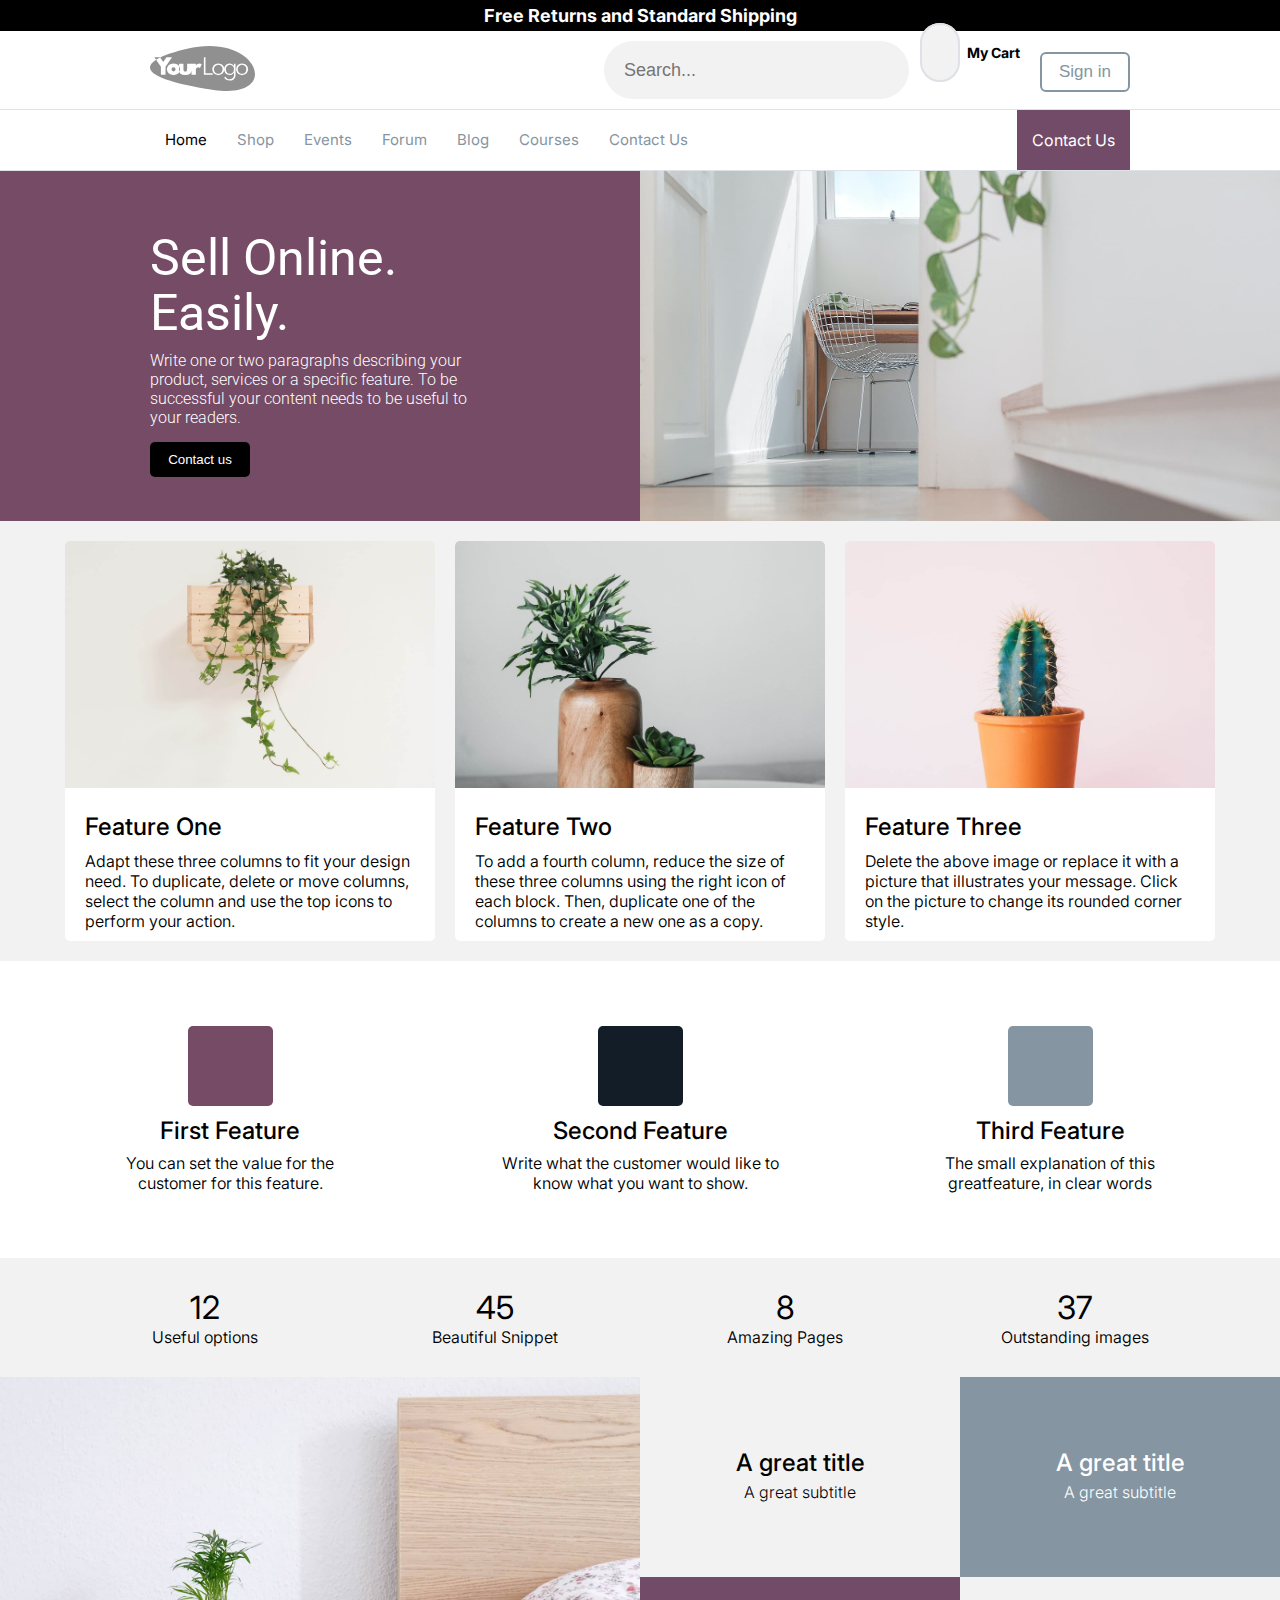
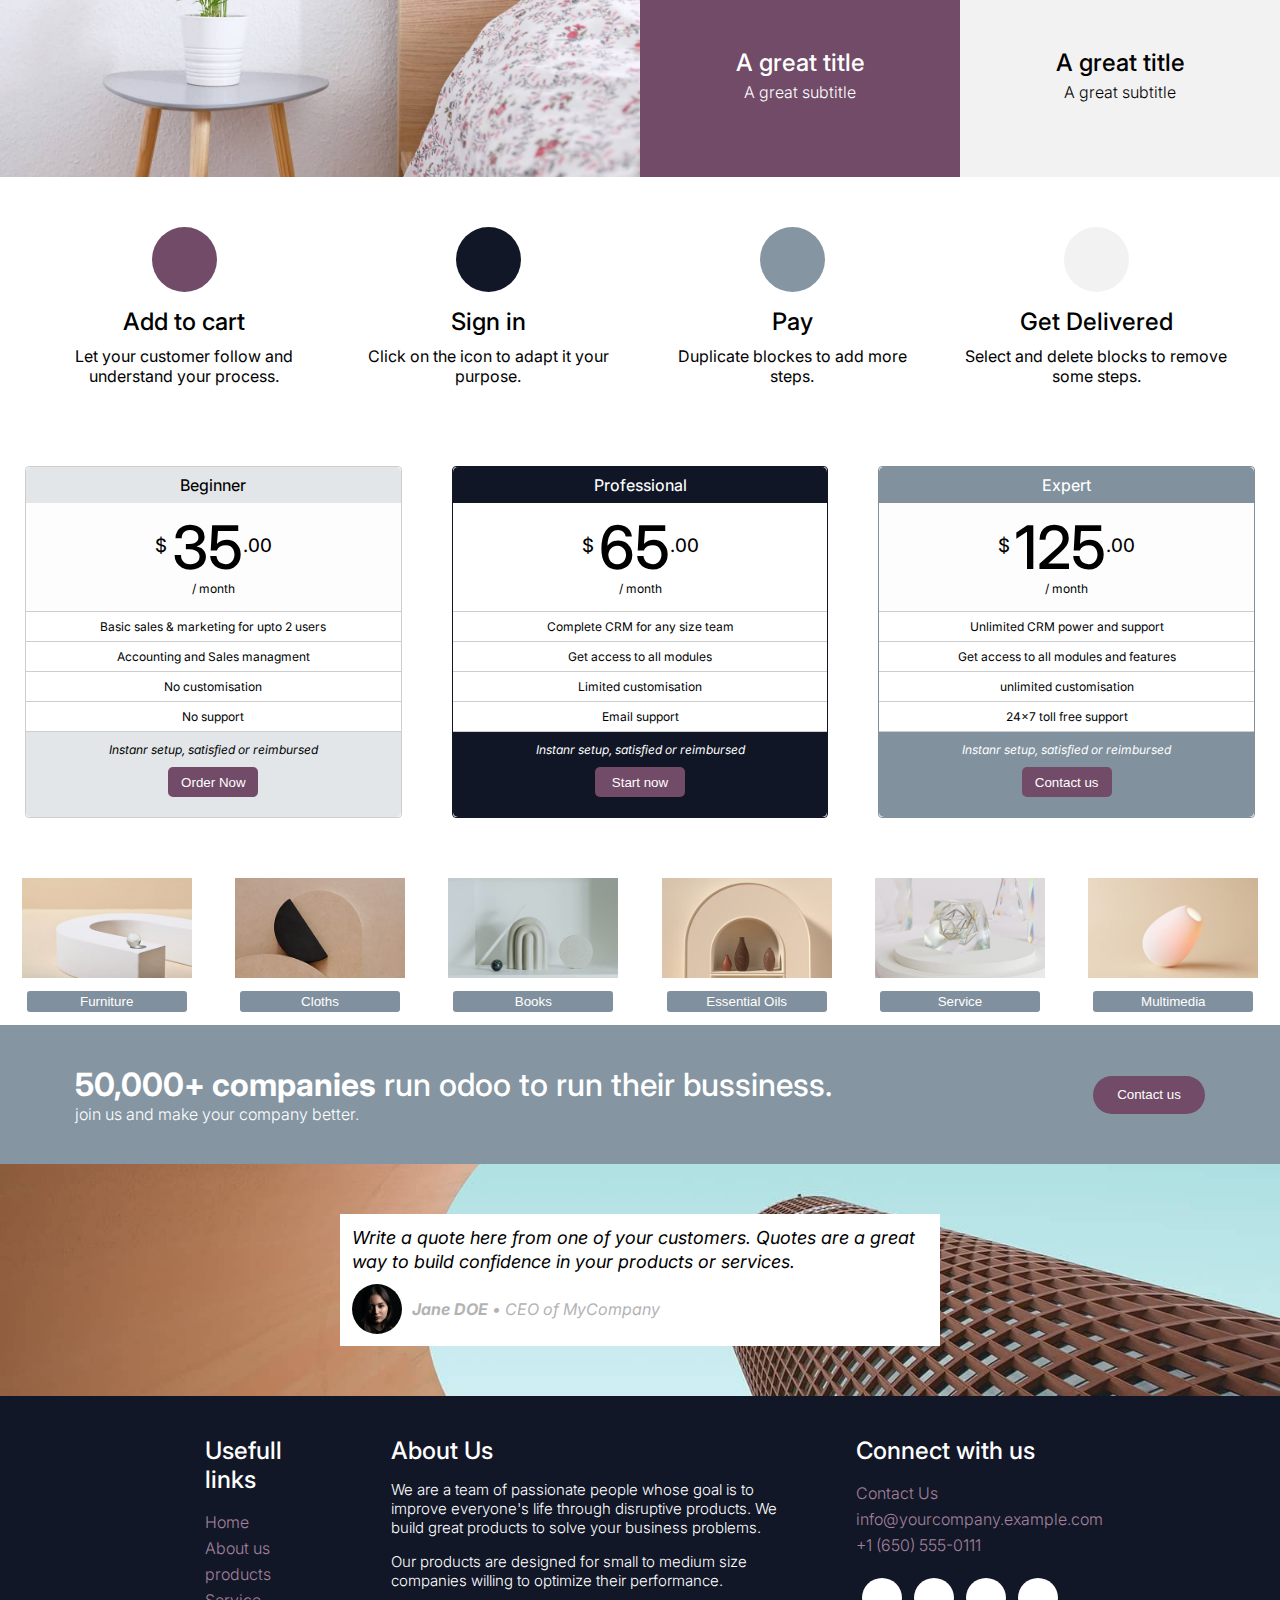
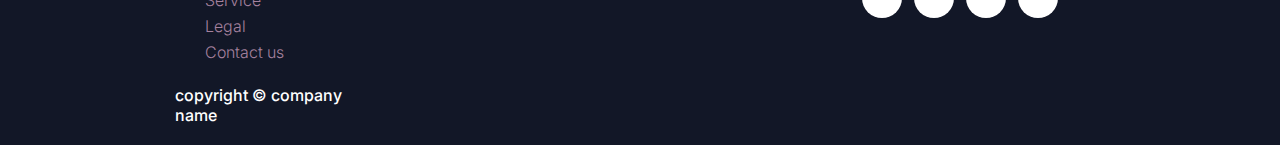
==== commit b22bcb72: "changed heading tag" ====
--- a/index.html
+++ b/index.html
@@ -6,7 +6,7 @@
     <meta name="viewport" content="width=device-width, initial-scale=1.0">
     <title>odoo - templete</title>
     <!-- CSS Links -->
-    <link rel="stylesheet" href="../css/style.css">
+    <link rel="stylesheet" href="css/style.css">
     <!-- Font Awesome links -->
     <link rel="stylesheet" href="https://cdnjs.cloudflare.com/ajax/libs/font-awesome/6.5.2/css/all.min.css"
         integrity="sha512-SnH5WK+bZxgPHs44uWIX+LLJAJ9/2PkPKZ5QiAj6Ta86w+fsb2TkcmfRyVX3pBnMFcV7oQPJkl9QevSCWr3W6A=="
@@ -28,14 +28,14 @@
     <!-- header div  -->
     <header class="header">
         <div class="top_bar">
-            <h3>Free Returns and Standard Shipping</h3>
+            <h2>Free Returns and Standard Shipping</h2>
         </div>
         <div class="nav_container">
 
 
             <div class="navbar">
                 <div class="logo">
-                    <img src="../images/odoologo.svg" alt="logo">
+                    <img src="images/odoologo.svg" alt="logo">
                 </div>
                 <div class="rightnav">
                     <div class="search">
@@ -112,7 +112,7 @@
             </div>
         </div>
         <div class="main_right_section">
-            <img src="../images/odoobg.jpeg" alt="Interior">
+            <img src="images/odoobg.jpeg" alt="Interior">
         </div>
     </div>
     <!-- card section  -->
@@ -122,7 +122,7 @@
         <div class="inside_section">
             <div class="card_one main_cards">
                 <div class="card_top">
-                    <img src="../images/box1.jpeg" alt="">
+                    <img src="images/box1.jpeg" alt="">
                 </div>
                 <div class="card_bottom">
                     <h2>Feature One</h2>
@@ -133,7 +133,7 @@
             </div>
             <div class="card_two main_cards">
                 <div class="card_top">
-                    <img src="../images/box2.jpeg" alt="">
+                    <img src="images/box2.jpeg" alt="">
                 </div>
                 <div class="card_bottom">
                     <h2>Feature Two</h2>
@@ -145,7 +145,7 @@
             </div>
             <div class="card_three main_cards">
                 <div class="card_top">
-                    <img src="../images/box3.jpeg" alt="">
+                    <img src="images/box3.jpeg" alt="">
                 </div>
                 <div class="card_bottom">
                     <h2>Feature Three</h2>
@@ -221,7 +221,7 @@
     <!-- image with title section  -->
     <div class="portfolio_section">
         <div class="left_portfolio">
-            <img src="../images/section5.jpeg" alt="">
+            <img src="images/section5.jpeg" alt="">
         </div>
         <div class="right_pportfolio">
             <div class="portfolio_row_one">
@@ -392,7 +392,7 @@
         <div class="product_row monitor_view">
             <div class="product_col product_one">
                 <div class="product_img">
-                    <img src="../images/product1.jpeg" alt="">
+                    <img src="images/product1.jpeg" alt="">
                 </div>
                 <div class="product_title">
                     <button class="product_btn">Furniture</button>
@@ -400,7 +400,7 @@
             </div>
             <div class="product_col product_two">
                 <div class="product_img">
-                    <img src="../images/product2.jpeg" alt="">
+                    <img src="images/product2.jpeg" alt="">
                 </div>
                 <div class="product_title">
                     <button class="product_btn">Cloths</button>
@@ -409,7 +409,7 @@
             </div>
             <div class="product_col product_three">
                 <div class="product_img">
-                    <img src="../images/product3.jpeg" alt="">
+                    <img src="images/product3.jpeg" alt="">
                 </div>
                 <div class="product_title">
                     <button class="product_btn">Books</button>
@@ -418,7 +418,7 @@
             </div>
             <div class="product_col product_four">
                 <div class="product_img">
-                    <img src="../images/product4.jpeg" alt="">
+                    <img src="images/product4.jpeg" alt="">
 
                 </div>
                 <div class="product_title">
@@ -428,7 +428,7 @@
             </div>
             <div class="product_col product_five">
                 <div class="product_img">
-                    <img src="../images/product5.jpeg" alt="">
+                    <img src="images/product5.jpeg" alt="">
 
                 </div>
                 <div class="product_title">
@@ -438,7 +438,7 @@
             </div>
             <div class="product_col product_six">
                 <div class="product_img">
-                    <img src="../images/product6.jpeg" alt="">
+                    <img src="images/product6.jpeg" alt="">
 
                 </div>
                 <div class="product_title">
@@ -466,7 +466,7 @@
             <div class="quote-box">
                 <p class="quote">Write a quote here from one of your customers. Quotes are a great way to build confidence in your products or services.</p>
                 <div class="author">
-                    <img src="../images/avatar.jpeg" alt="Jane Doe" class="avatar">
+                    <img src="images/avatar.jpeg" alt="Jane Doe" class="avatar">
                     <p class="author-info"> <b>Jane DOE </b> • CEO of MyCompany</p>
                 </div>
             </div>
--- a/css/style.css
+++ b/css/style.css
@@ -13,18 +13,8 @@
     display: none;
 }
 
-.review_container {
-    display: flex;
-    justify-content: center;
-    background: url(../images/sliderimg.jpeg);
-    height: 300px;
-    width: 100%;
-    object-fit: cover;
-
-}
-
 .review-section {
-    background-image: url('/images/sliderimg.jpeg'); 
+    background-image: url('../images/sliderimg.jpeg'); 
     background-size: cover;
     background-position: center;
     padding: 50px 0;
@@ -4373,4 +4363,4 @@
     }
 
 
-}+}
